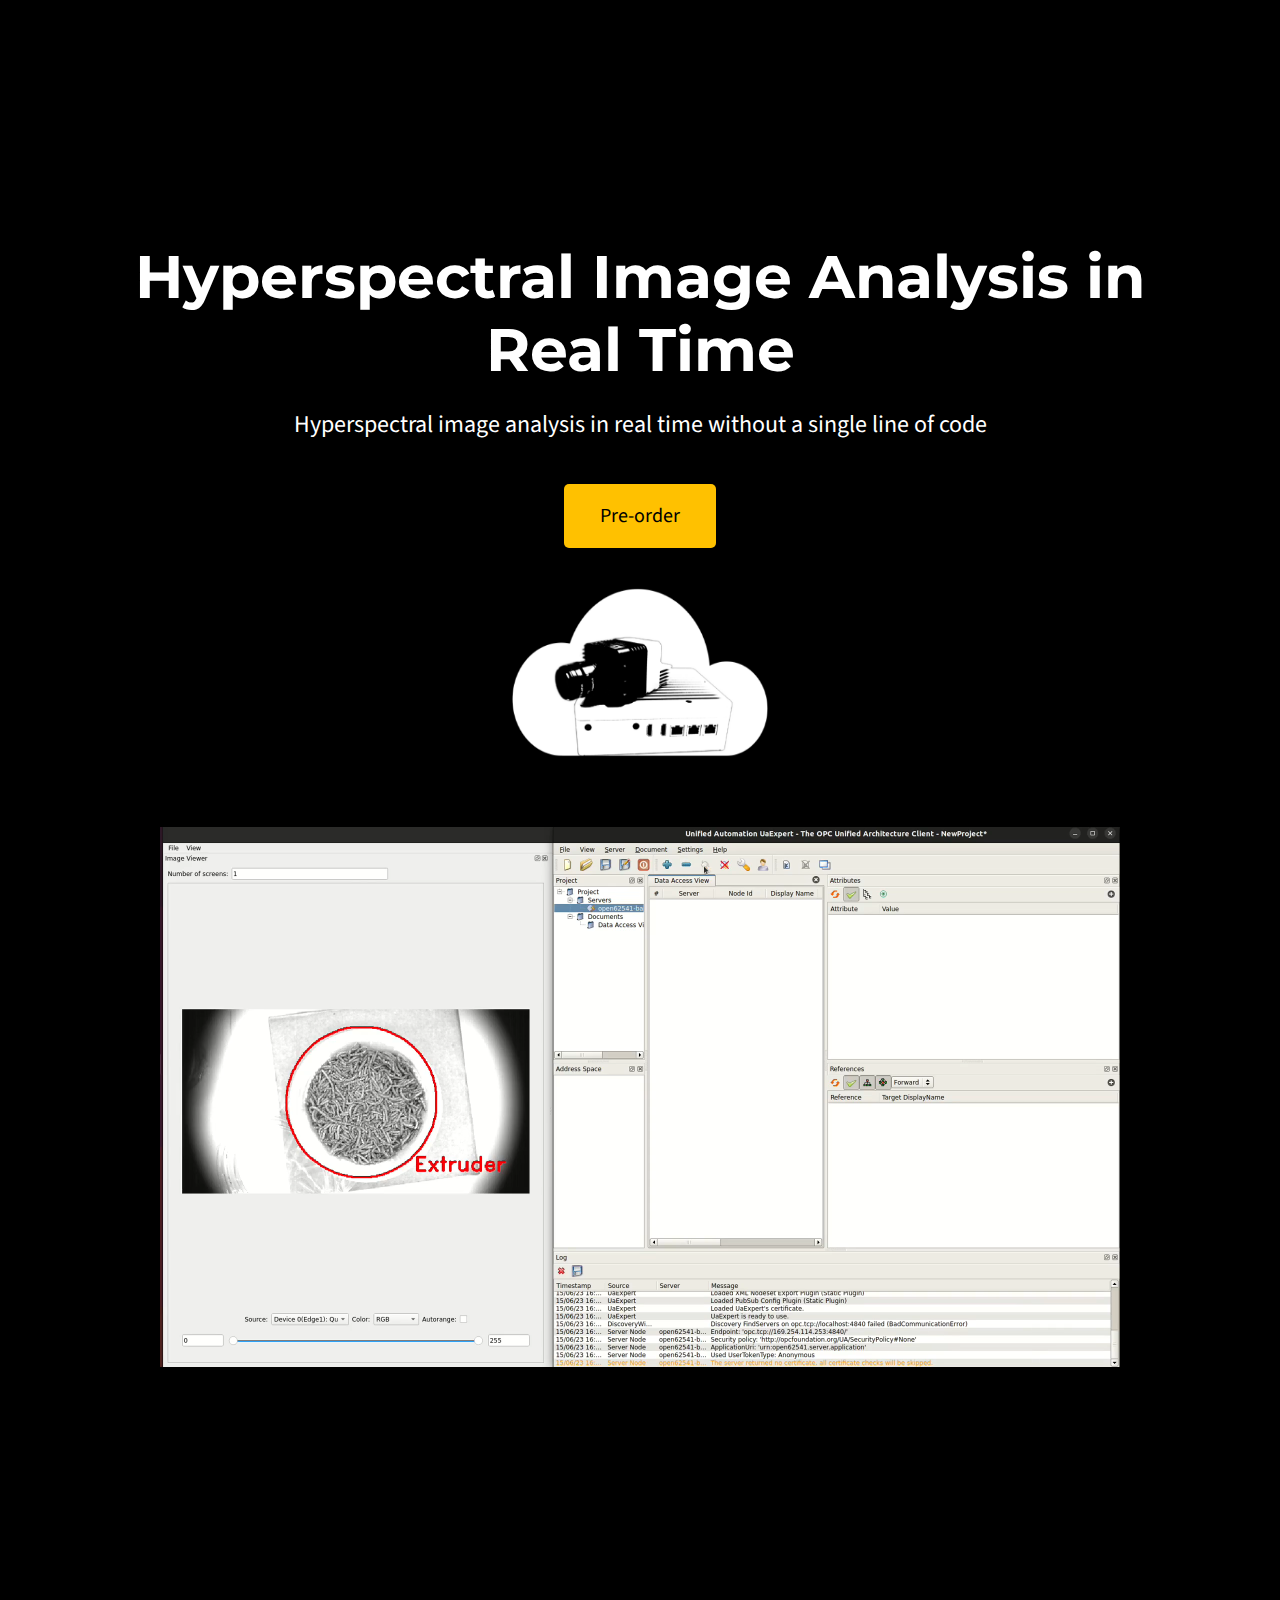
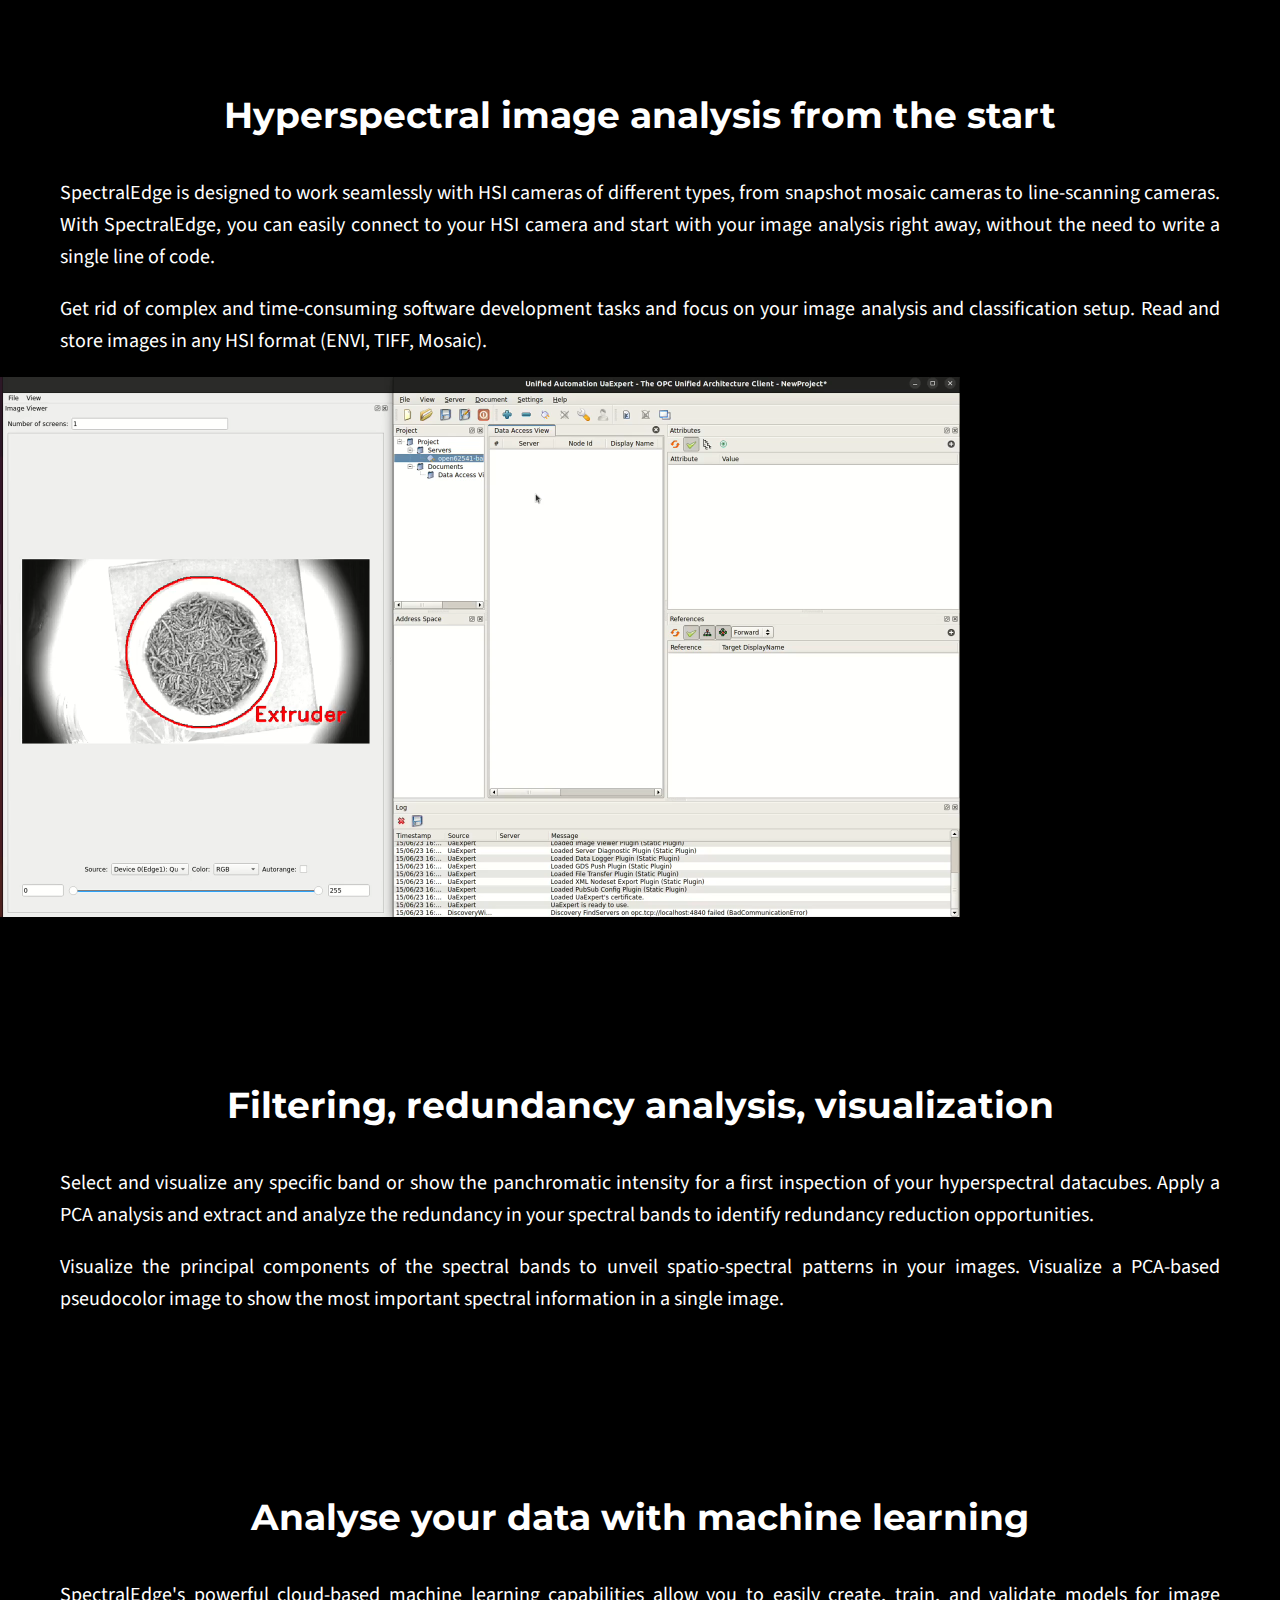
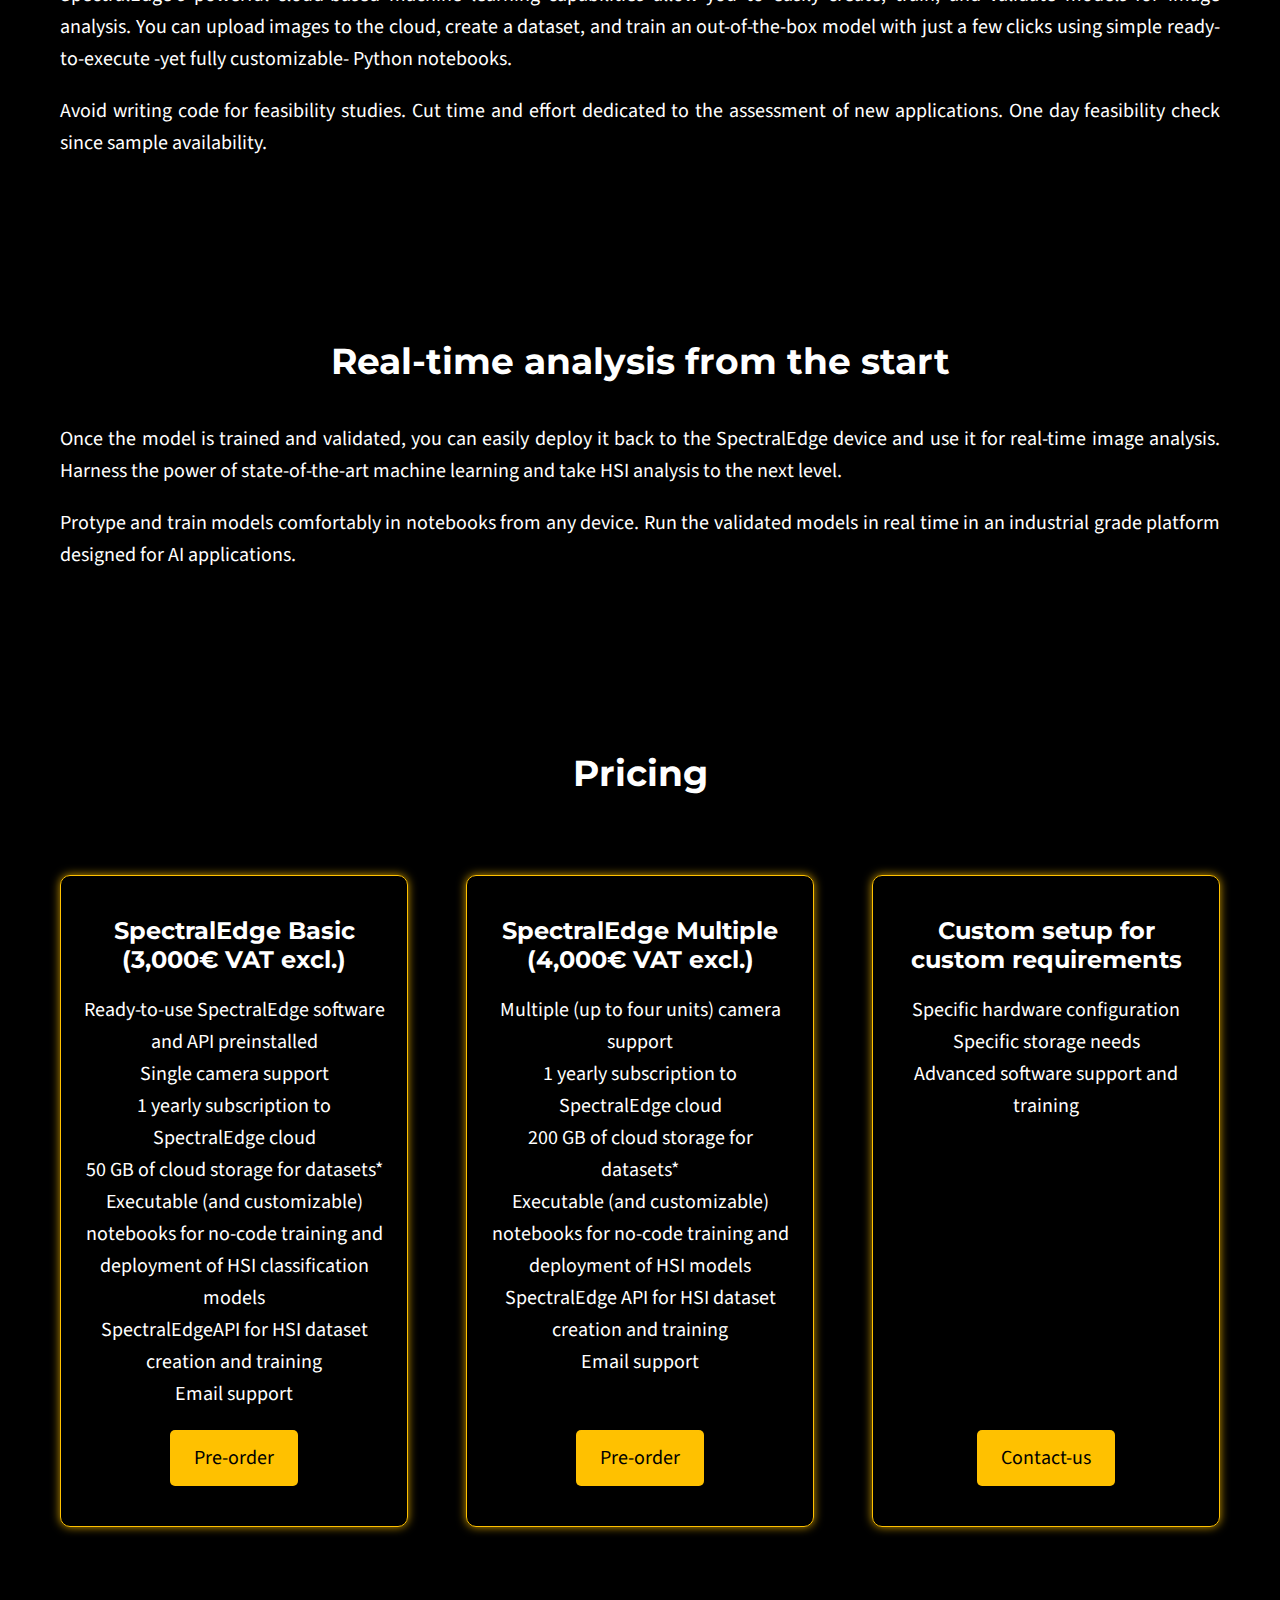
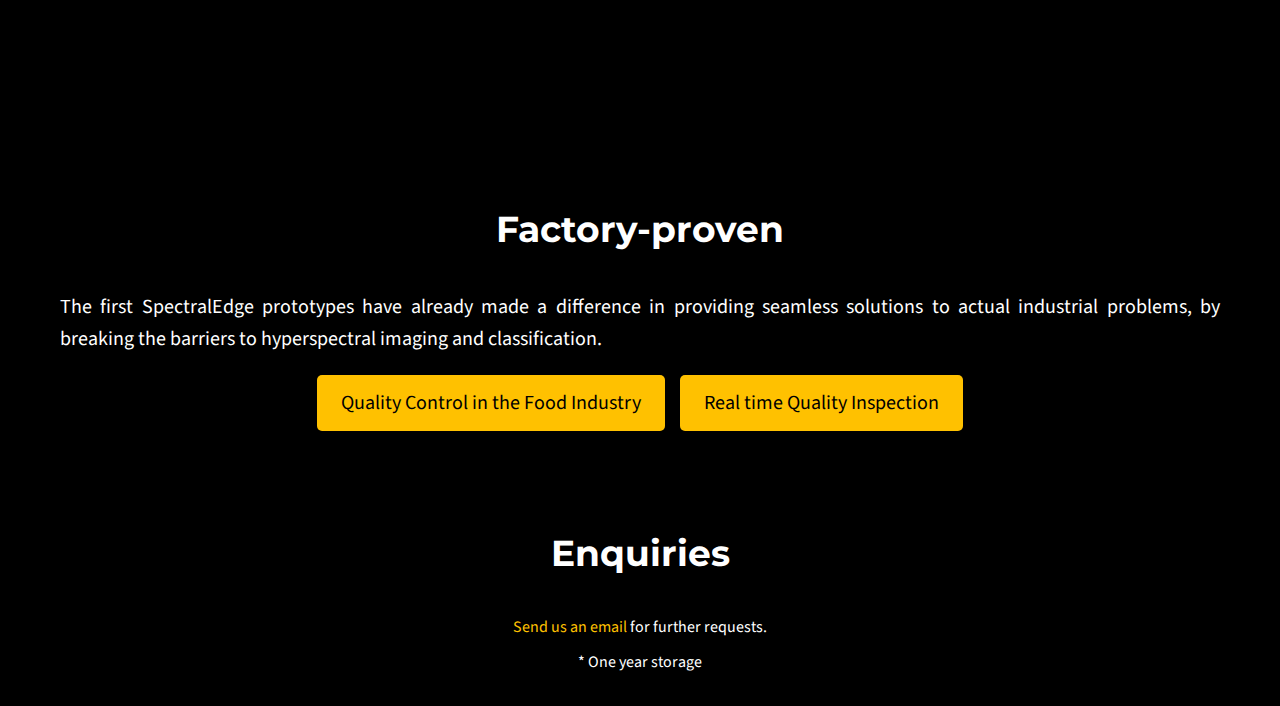
==== index.html @ 4996934b "add video" ====
<!DOCTYPE html>
<html lang="en">
  <head>
    <meta charset="UTF-8" />
    <meta name="viewport" content="width=device-width, initial-scale=1.0" />
    <title>SpectralEdge - Hyperspectral Image Analysis</title>
    <meta
      name="description"
      content="Hyperspectral image analysis in real time made easy."
    />
    <link rel="canonical" href="https://spectral-edge.github.io" />
    <link rel="stylesheet" href="/main.css" />
  </head>
  <body>
    <section class="hero">
      <div class="container">
        <h1>Hyperspectral Image Analysis in Real Time</h1>
        <p>
          Hyperspectral image analysis in real time without a single
          line of code
        </p>
        <div class="cta">
          <a
            href="mailto:contact@abraiasoftware.com?subject=Pre-order SpectralEdge&amp;body=I'm interested in pre-ordering SpectralEdge. Please send me further details on next steps."
            >Pre-order</a
          >
        </div>
        <p></p>
        <p style="text-align:center;"><img src="spectral-edge-icon_375.png" alt="SpectralEdge system for real time HSI analysis" width="256" height="186"> </p>
        
        <video height="540" autoplay muted>
          <source src="hyperspectral-image-analysis.mp4" type="video/mp4">
        </video> 
      </div>
    </section>
 
    <section class="content">
      <div class="container">
        <h2>Hyperspectral image analysis from the start</h2>
        <p>
          SpectralEdge is designed to work seamlessly with HSI cameras of
          different types, from snapshot mosaic cameras to line-scanning
          cameras. With SpectralEdge, you can easily connect to your HSI 
          camera and start with your image analysis right away, without 
          the need to write a single line of code.
        </p>
        <p>
          Get rid of complex and time-consuming software development tasks and
          focus on your image analysis and classification setup. Read and store 
          images in any HSI format (ENVI, TIFF, Mosaic).
        </p>
      </div>
      <video height="540" autoplay muted>
        <source src="hyperspectral-image-analysis.mp4" type="video/mp4">
      </video> 
    </section>

    <section class="content">
      <div class="container">
        <h2>Filtering, redundancy analysis, visualization</h2>
        <p>
          Select and visualize any specific band or show the panchromatic 
          intensity for a first inspection of your hyperspectral datacubes. 
          Apply a PCA analysis and extract and analyze the redundancy in your 
          spectral bands to identify redundancy reduction opportunities.
        </p>
        <p>
          Visualize the principal components of the spectral bands to unveil 
          spatio-spectral patterns in your images. Visualize a PCA-based 
          pseudocolor image to show the most important spectral information 
          in a single image.
        </p>
      </div>
    </section>
    <section class="content">
      <div class="container">
        <h2>Analyse your data with machine learning</h2>
        <p>
          SpectralEdge's powerful cloud-based machine learning capabilities
          allow you to easily create, train, and validate models for image
          analysis. You can upload images to the cloud, create a dataset,
          and train an out-of-the-box model with just a few clicks using simple
          ready-to-execute -yet fully customizable- Python notebooks.
        </p>
        <p>
          Avoid writing code for feasibility studies. Cut time and effort dedicated
          to the assessment of new applications. One day feasibility check since 
          sample availability.
        </p>
      </div>
    </section>
    <section class="content">
      <div class="container">
        <h2>Real-time analysis from the start</h2>
        <p>
          Once the model is trained and validated, you can easily deploy it back 
          to the SpectralEdge device and use it for real-time image analysis. 
          Harness the power of state-of-the-art machine learning and take HSI 
          analysis to the next level.
        </p>
        <p>
          Protype and train models comfortably in notebooks from any device. 
          Run the validated models in real time in an industrial grade platform 
          designed for AI applications.
        </p>
      </div>
    </section>
    <section class="content">
      <div class="container">
        <h2>Pricing</h2>
        <div class="options">
          <div class="option">
            <h3>SpectralEdge Basic (3,000€ VAT excl.)</h3>
            <p>
              Ready-to-use SpectralEdge software and API preinstalled<br />
              Single camera support<br />
              1 yearly subscription to SpectralEdge cloud<br />
              50 GB of cloud storage for datasets*<br />
              Executable (and customizable) notebooks for no-code training and
              deployment of HSI classification models<br />
              SpectralEdgeAPI for HSI dataset creation and training<br />
              Email support<br />
            </p>
            <div class="cta">
              <a
                href="mailto:contact@abraiasoftware.com?subject=SpectralEdge Basic pre-order &amp;body=I'm interested in pre-ordering SpectralEdge Basic. Please send me further details on next steps."
                >Pre-order</a
              >
            </div>
          </div>
          <div class="option">
            <h3>SpectralEdge Multiple (4,000€ VAT excl.)</h3>
            <p>
              Multiple (up to four units) camera support<br />
              1 yearly subscription to SpectralEdge cloud<br />
              200 GB of cloud storage for datasets*<br />
              Executable (and customizable) notebooks for no-code training and
              deployment of HSI models<br />
              SpectralEdge API for HSI dataset creation and training<br />
              Email support<br />
            </p>
            <div class="cta">
              <a
                href="mailto:contact@abraiasoftware.com?subject=SpectralEdge Multiple Pre-order&amp;body=I'm interested in pre-ordering SpectralEdge Multiple. Please send me further details on next steps."
                >Pre-order</a
              >
            </div>
          </div>
          <div class="option">
            <h3>Custom setup for custom requirements</h3>
            <p>
              Specific hardware configuration<br />
              Specific storage needs<br />
              Advanced software support and training<br />
            </p>
            <div class="cta">
              <a
                href="mailto:contact@abraiasoftware.com?subject=SpectralEdge custom requirements&amp;body=<Please, present your problem briefly and we'll do our best to help you find a solution>."
                >Contact-us</a
              >
            </div>
          </div>
        </div>
      </div>
    </section>
    <section class="content">
      <div class="container">
        <h2>Factory-proven</h2>
        <p>
          The first SpectralEdge prototypes have already made a difference in
          providing seamless solutions to actual industrial problems, by
          breaking the barriers to hyperspectral imaging and classification.
        </p>
        <div class="cta">
          <a href="/quality-control-food-industry/"
            >Quality Control in the Food Industry</a
          >
          <span>&nbsp &nbsp &nbsp</span>
          <a href="/real-time-quality-inspection/"
            >Real time Quality Inspection</a
          >
        </div>
      </div>
    </section>
    <footer>
      <h2>Enquiries</h2>
      <p>
        <a
          href="mailto:contact@abraiasoftware.com?subject=SpectralEdge further information&amp;body=Send me further information on SpectralEdge."
          >Send us an email
        </a>
        for further requests.
      </p>
      <p>* One year storage</p>
    </footer>
    <script
      async
      src="https://www.googletagmanager.com/gtag/js?id=G-LWBWE02746"
    ></script>
    <script>
      window.dataLayer = window.dataLayer || [];
      function gtag() {
        dataLayer.push(arguments);
      }
      gtag("js", new Date());

      gtag("config", "G-LWBWE02746");
    </script>
  </body>
</html>
---- main.css ----
@import url("https://fonts.googleapis.com/css?family=Montserrat&display=swap");
@import url("https://fonts.googleapis.com/css?family=Source+Sans+Pro&display=swap");

* {
  margin: 0;
  padding: 0;
  box-sizing: border-box;
}

body {
  font-family: "Source Sans Pro", sans-serif;
  color: #fff;
  background-color: #000;
}

h1,
h2,
h3 {
  font-family: "Montserrat", serif;
}

h1 {
  font-size: 60px;
  text-align: center;
  margin-bottom: 20px;
}

h2 {
  font-size: 36px;
  font-weight: bold;
  text-align: center;
  margin-bottom: 40px;
}

h3 {
  font-size: 24px;
  margin-bottom: 20px;
}

p {
  font-size: 20px;
  line-height: 1.6;
  margin-bottom: 20px;
}

.hero {
  display: flex;
  justify-content: center;
  align-items: center;
  text-align: center;
  padding: 240px 0;
}

.hero p {
  font-size: 24px;
  margin-bottom: 40px;
}

.hero .cta a {
  padding: 18px 36px;
}

.cta {
  display: flex;
  justify-content: center;
  align-items: center;
  margin-top: auto;
}

.cta a {
  display: inline-block;
  background-color: #ffc100;
  color: #000;
  text-decoration: none;
  padding: 14px 24px;
  border-radius: 5px;
  font-size: 20px;
  transition: background-color 0.2s ease-in-out;
}

.cta a:hover {
  background-color: #fff;
}

.content {
  padding: 80px 0;
}

.content {
  text-align: justify;
}

.container {
  max-width: 1200px;
  margin: 0 auto;
  padding: 0 20px;
}

.options {
  display: flex;
  flex-wrap: wrap;
  justify-content: space-between;
  margin: 80px auto;
  max-width: 1200px;
}

.option {
  width: 30%;
  padding: 40px 20px;
  border-radius: 10px;
  border: 1px solid #ffc100;
  box-shadow: 0 0 10px rgba(255, 193, 0, 0.8);
  margin-bottom: 40px;
  text-align: center;
  flex-direction: column;
  display: flex;
}

footer {
  padding: 20px;
  text-align: center;
}

footer p {
  font-size: 16px;
  margin-bottom: 10px;
}

footer a {
  color: #ffc100;
  text-decoration: none;
}

@media screen and (max-width: 767px) {
  h1 {
    font-size: 48px;
  }

  .options {
    flex-direction: column;
  }

  .option {
    width: 100%;
  }
}
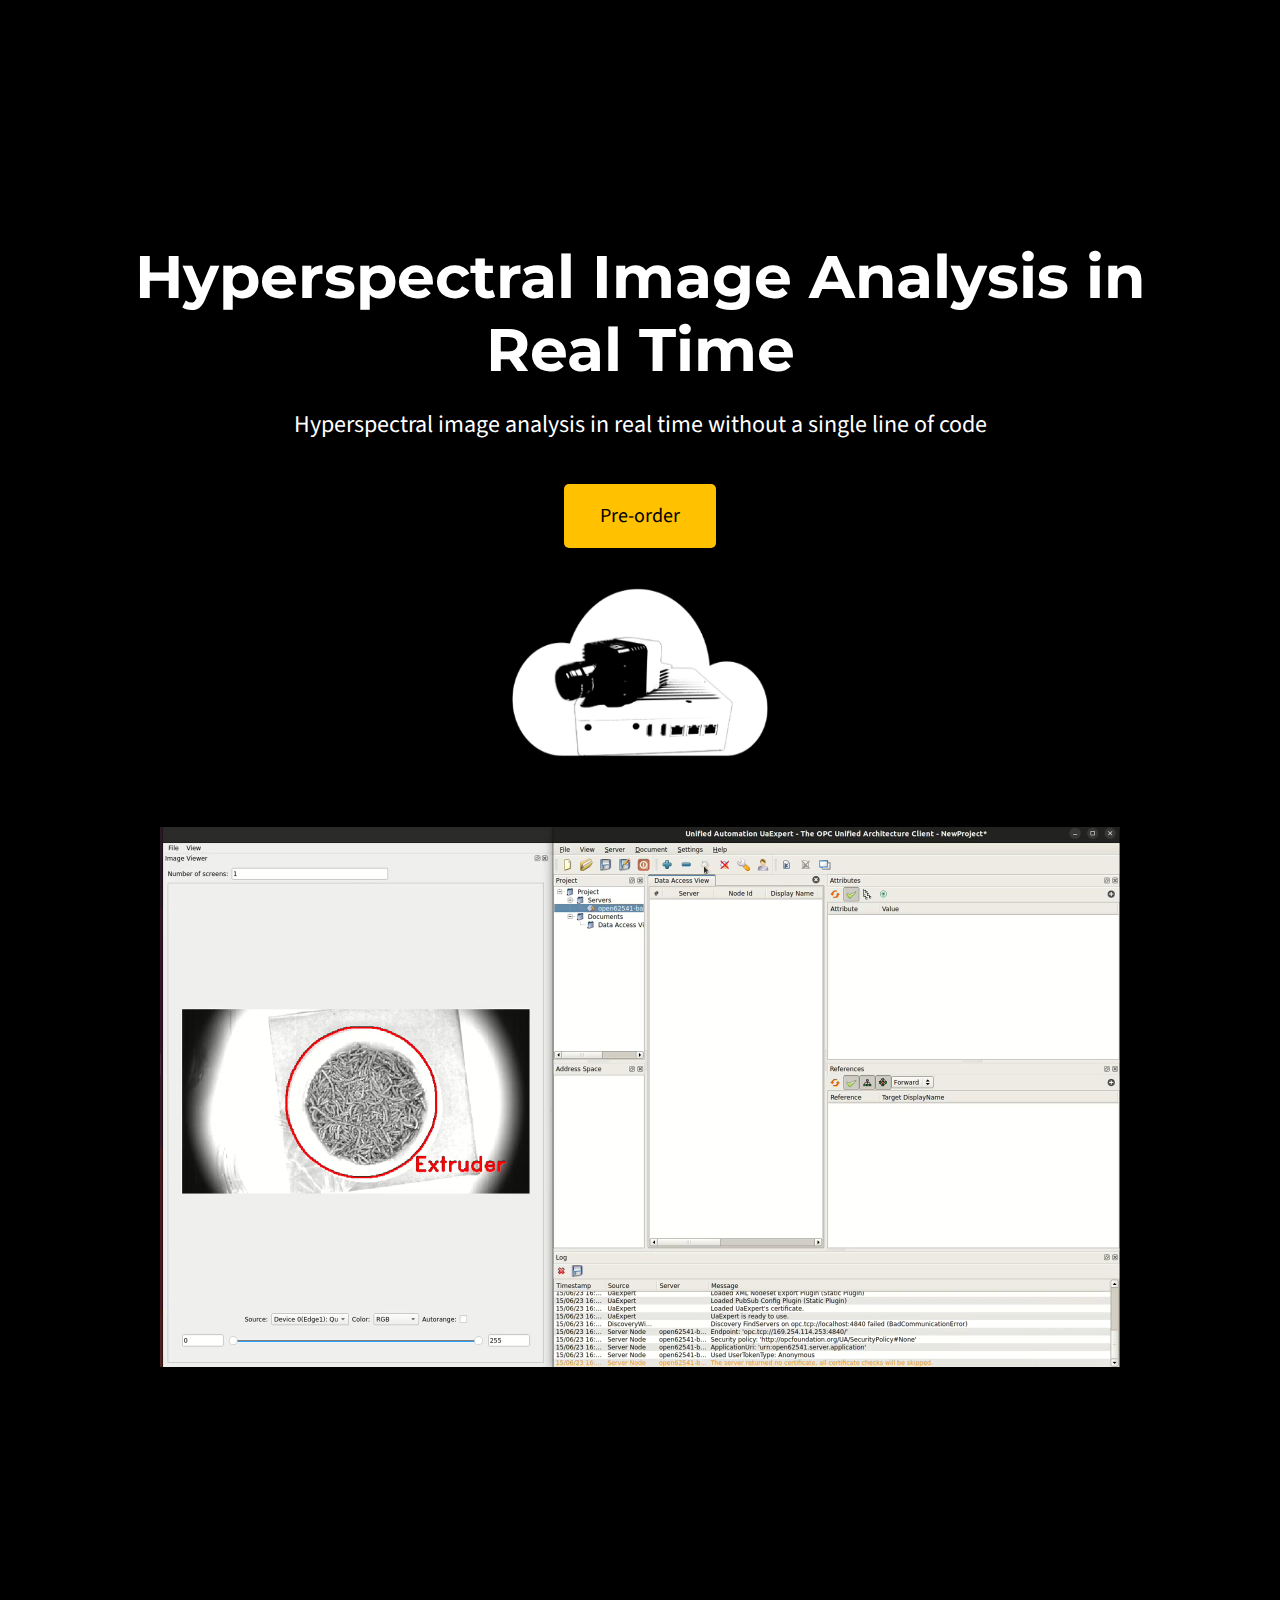
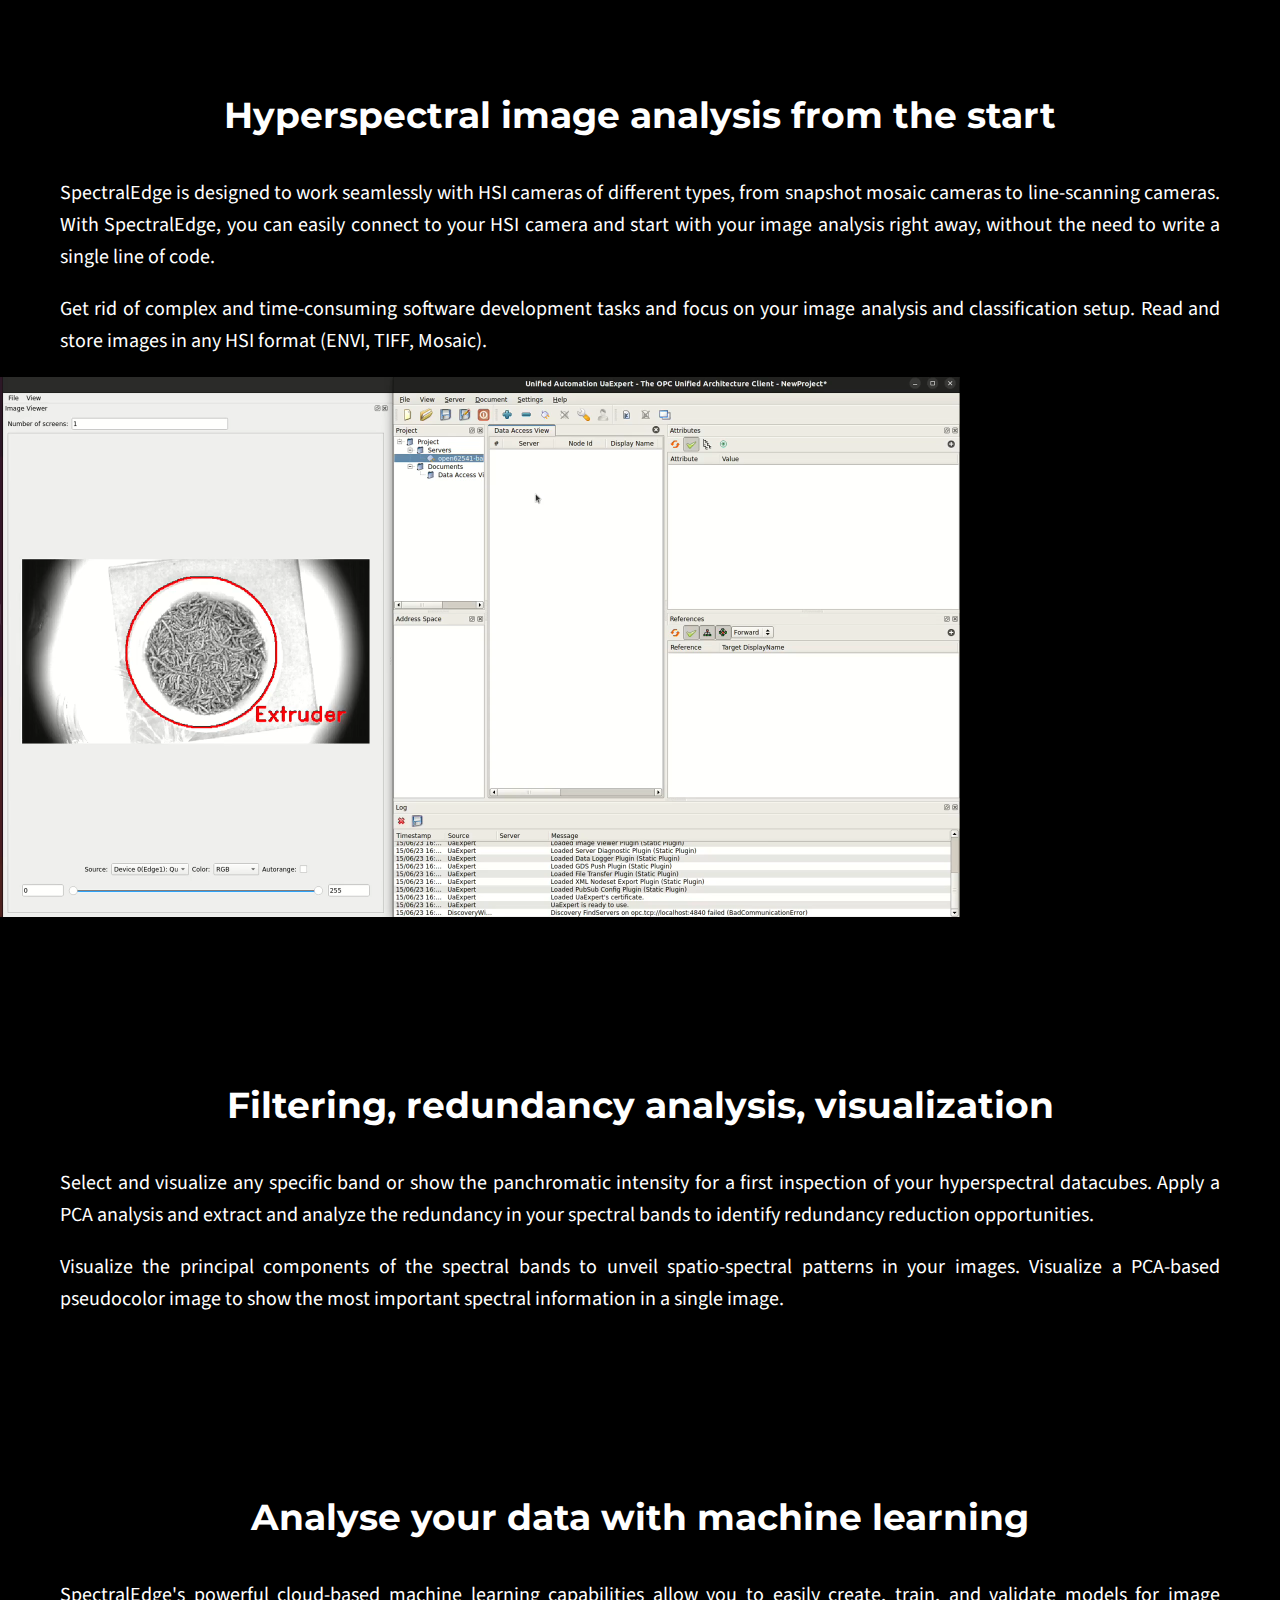
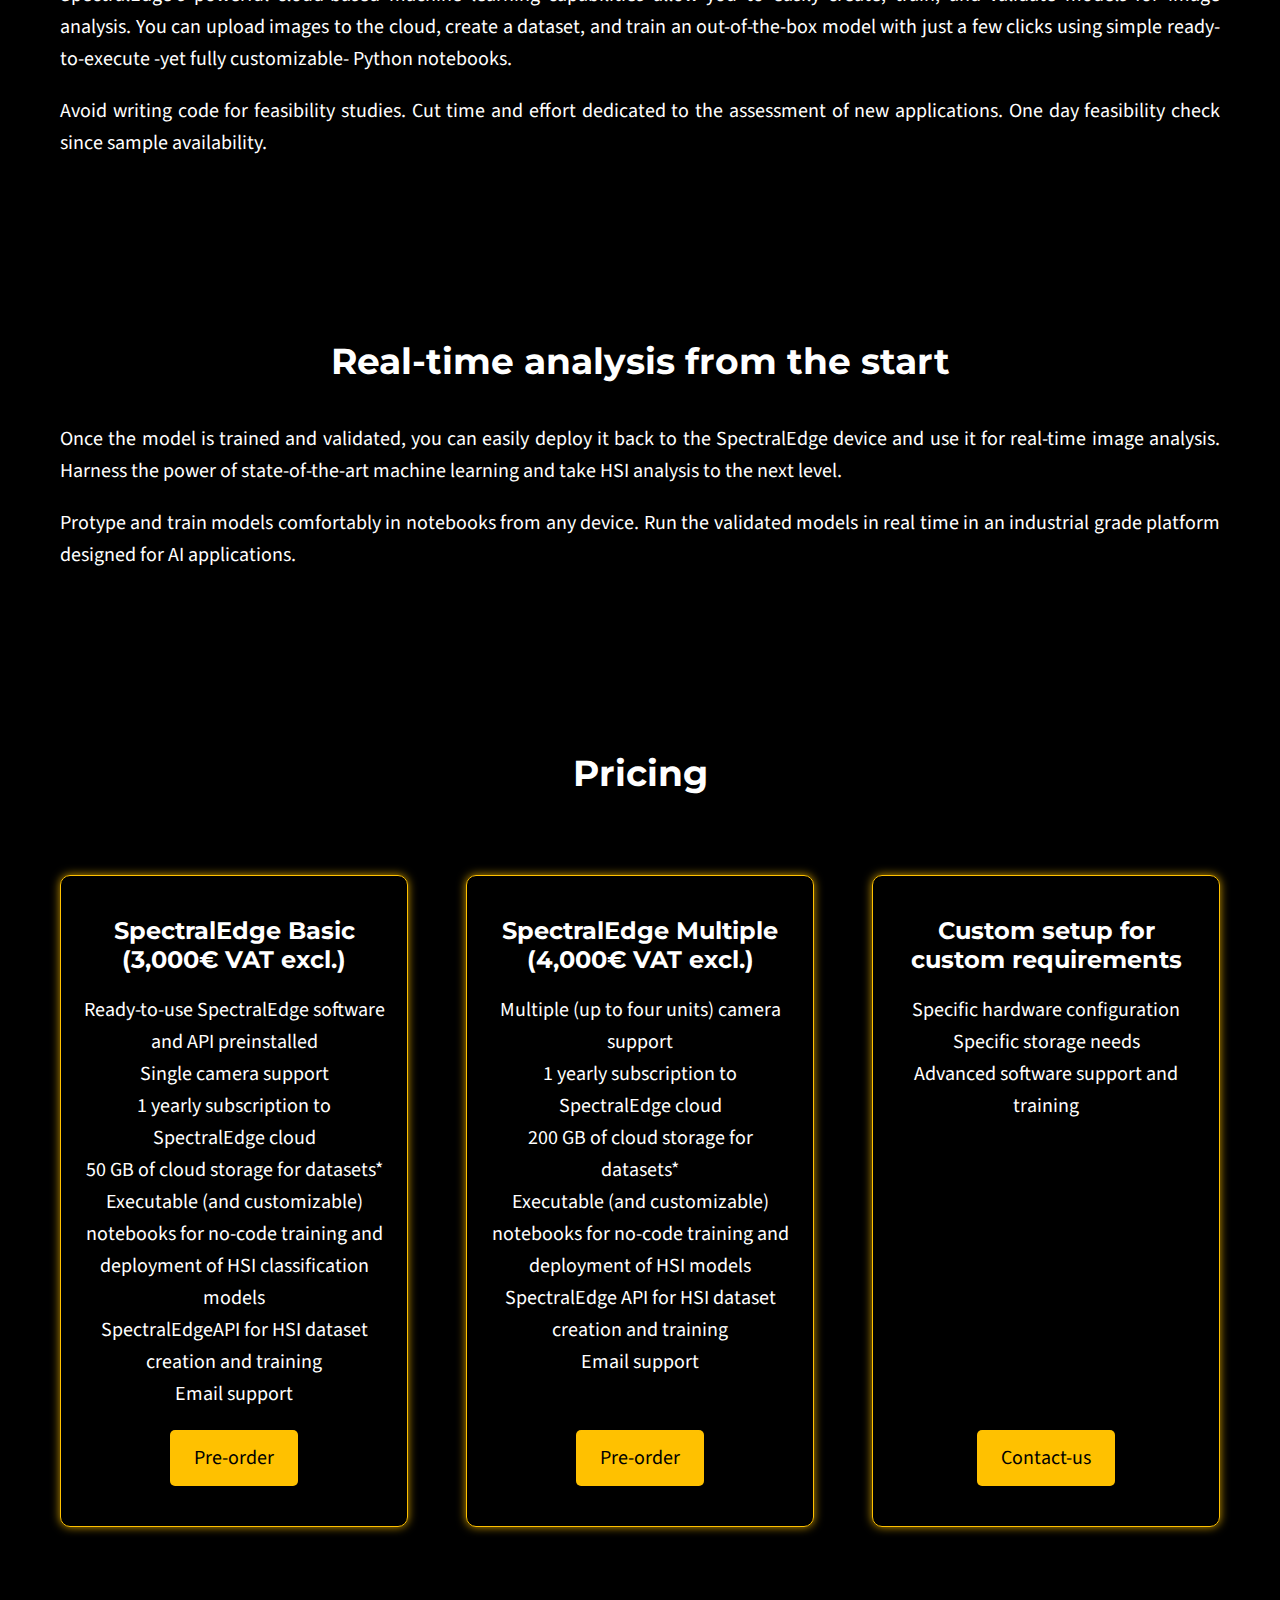
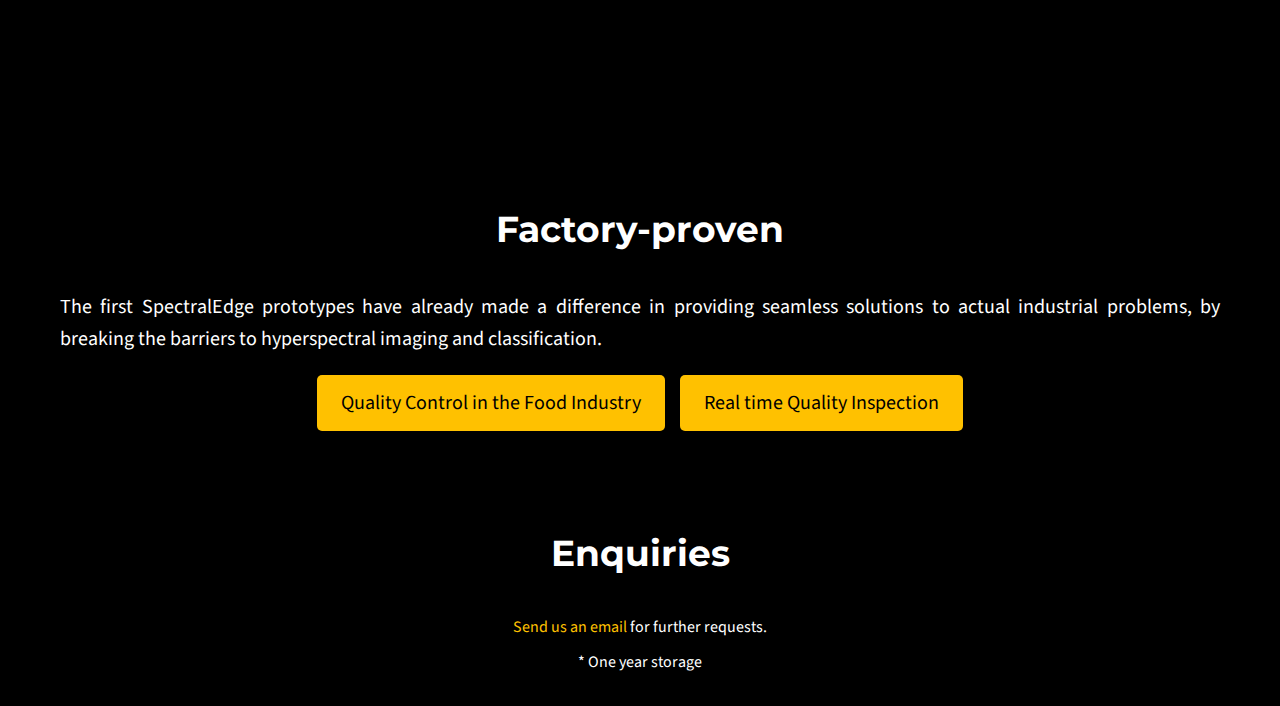
==== commit 5777c029: "add video" ====
--- a/index.html
+++ b/index.html
@@ -50,9 +50,11 @@
           images in any HSI format (ENVI, TIFF, Mosaic).
         </p>
       </div>
-      <video height="540" autoplay muted>
-        <source src="hyperspectral-image-analysis.mp4" type="video/mp4">
-      </video> 
+      <div class="container"></div>
+        <video height="540" autoplay muted>
+          <source src="hyperspectral-image-analysis.mp4" type="video/mp4">
+        </video>
+      </div> 
     </section>
 
     <section class="content">
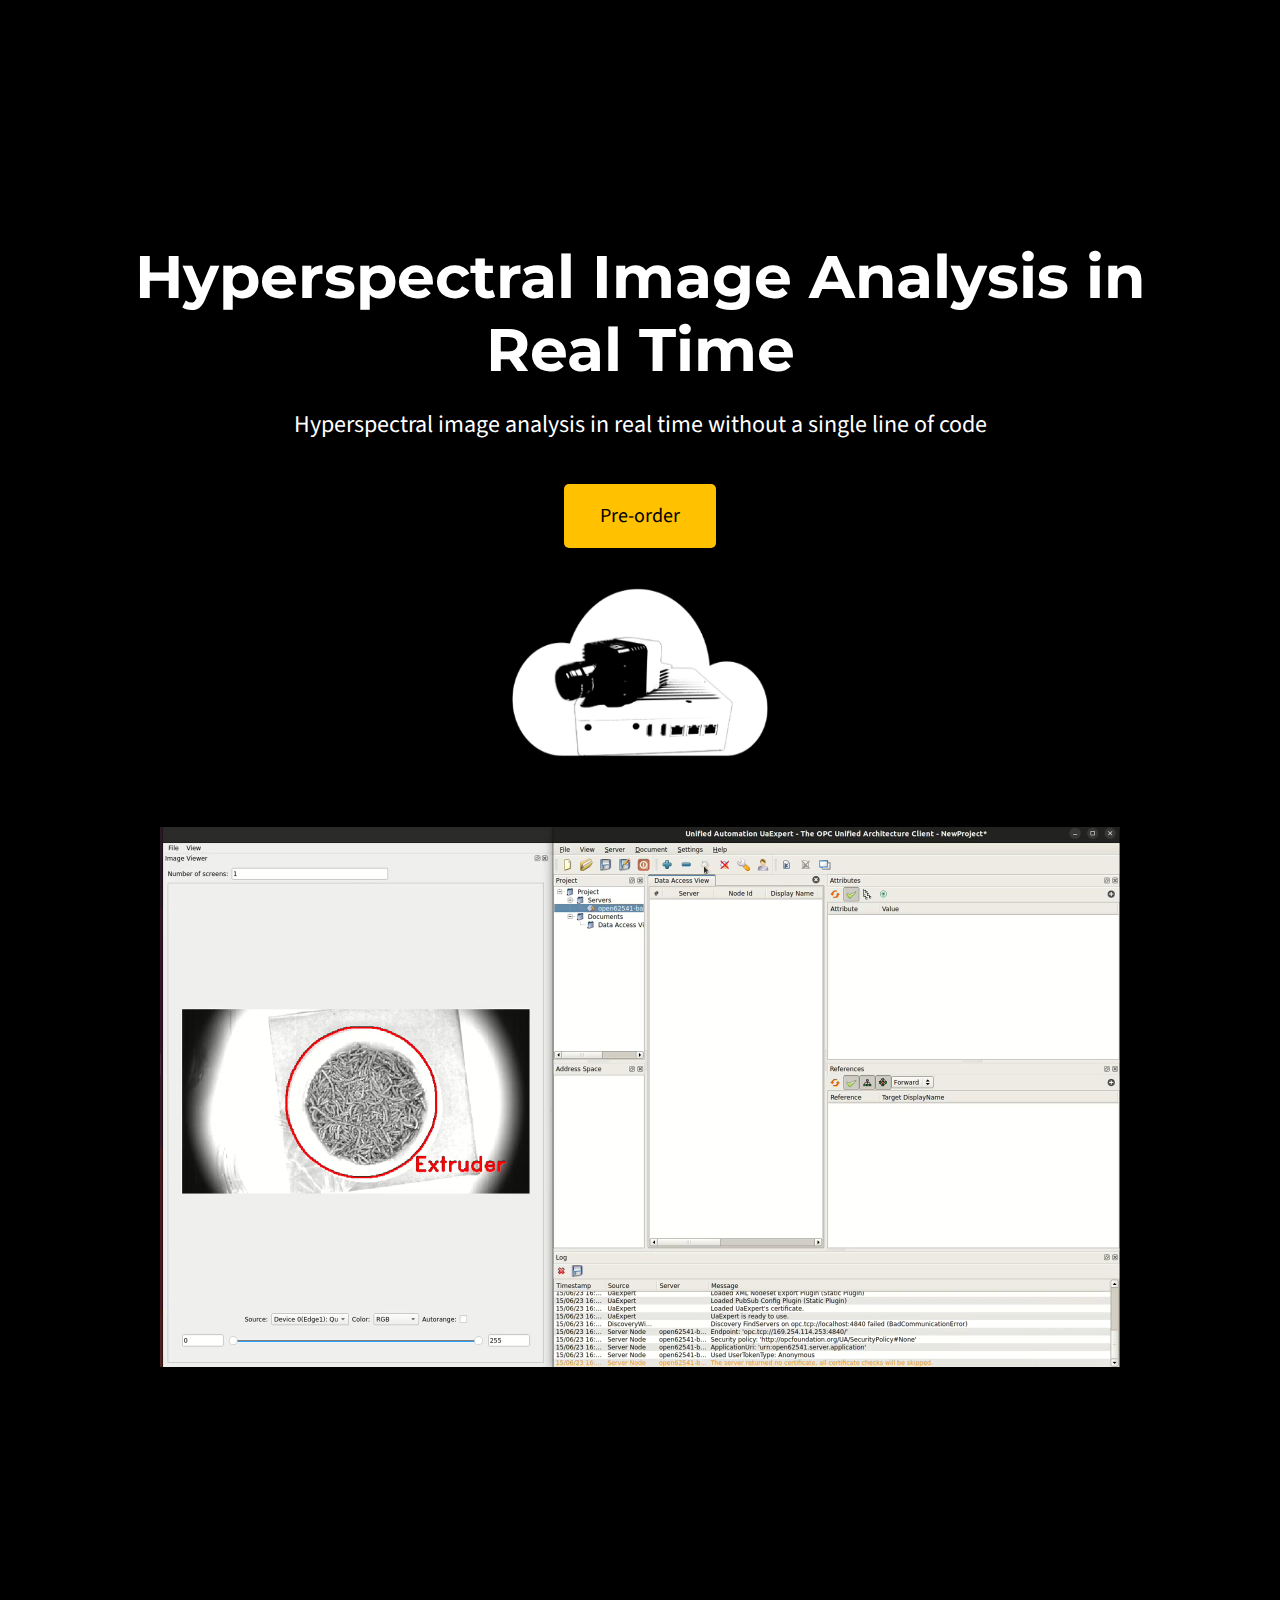
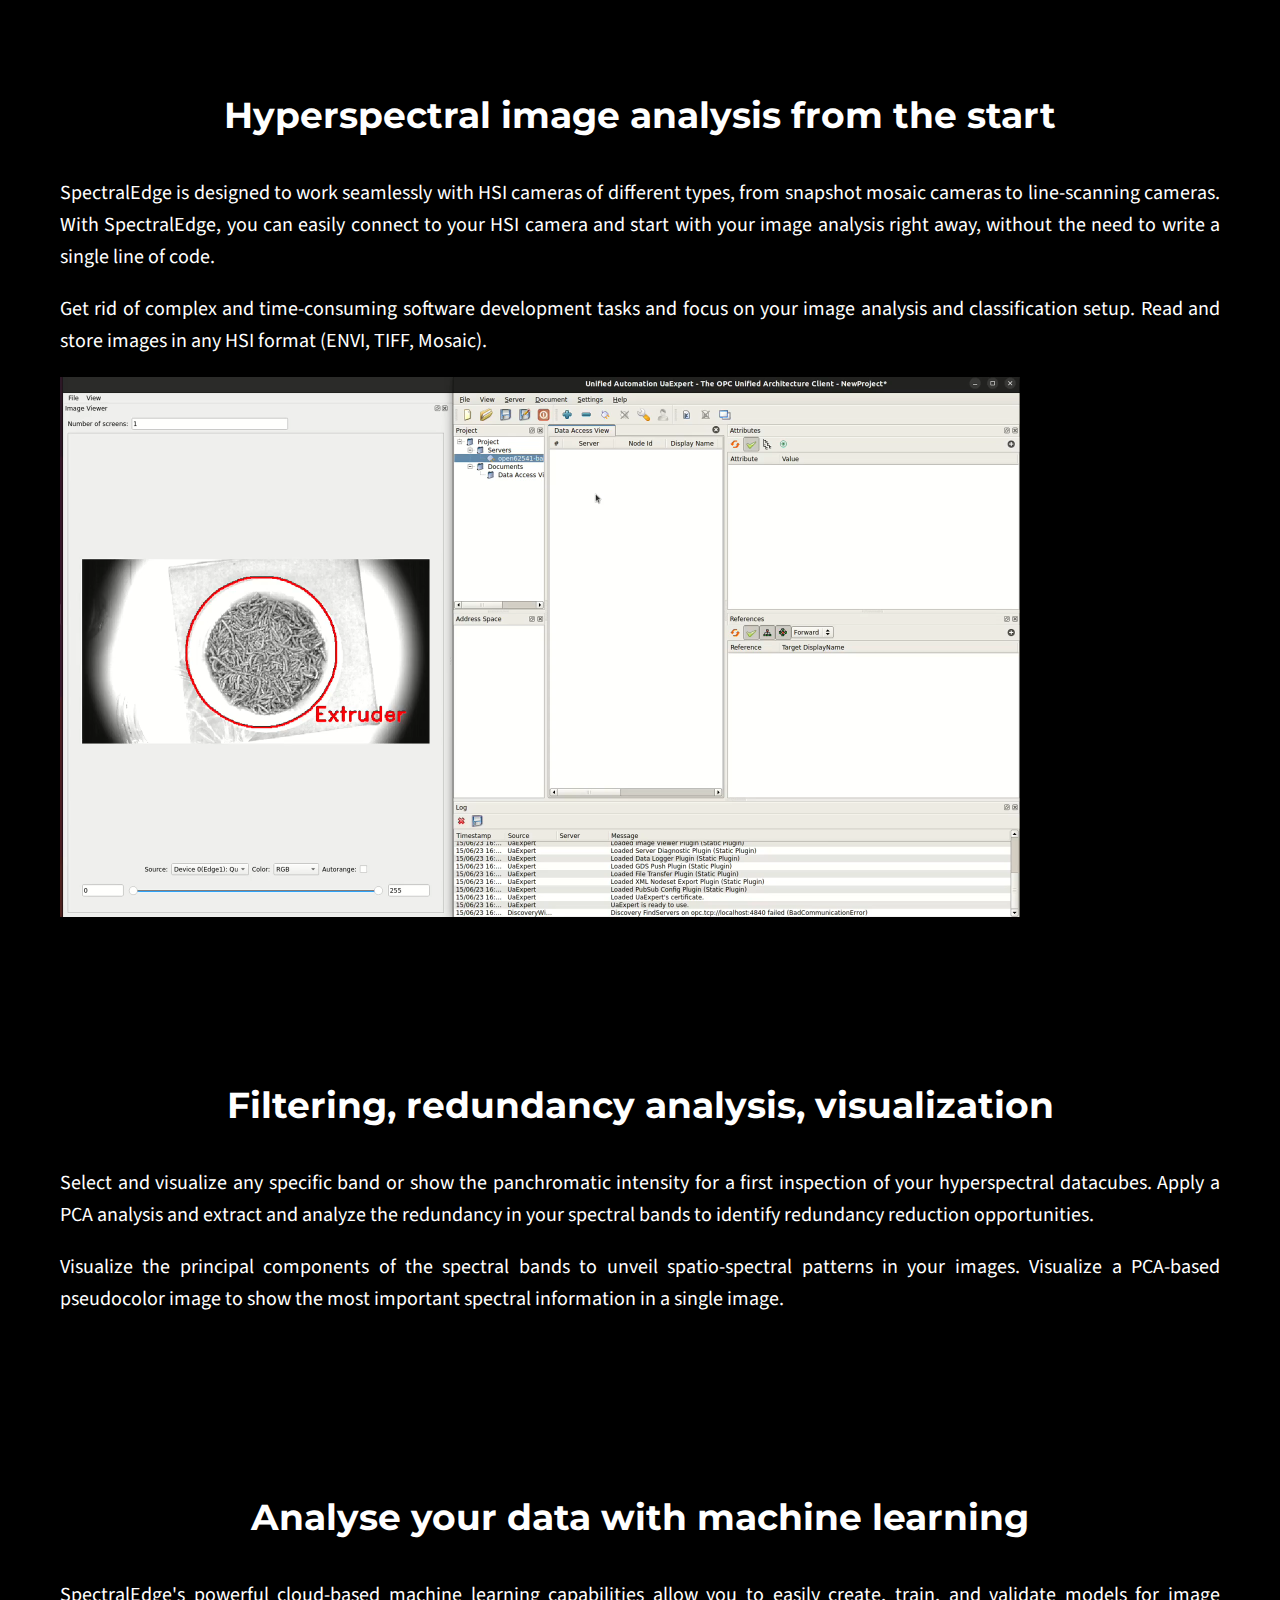
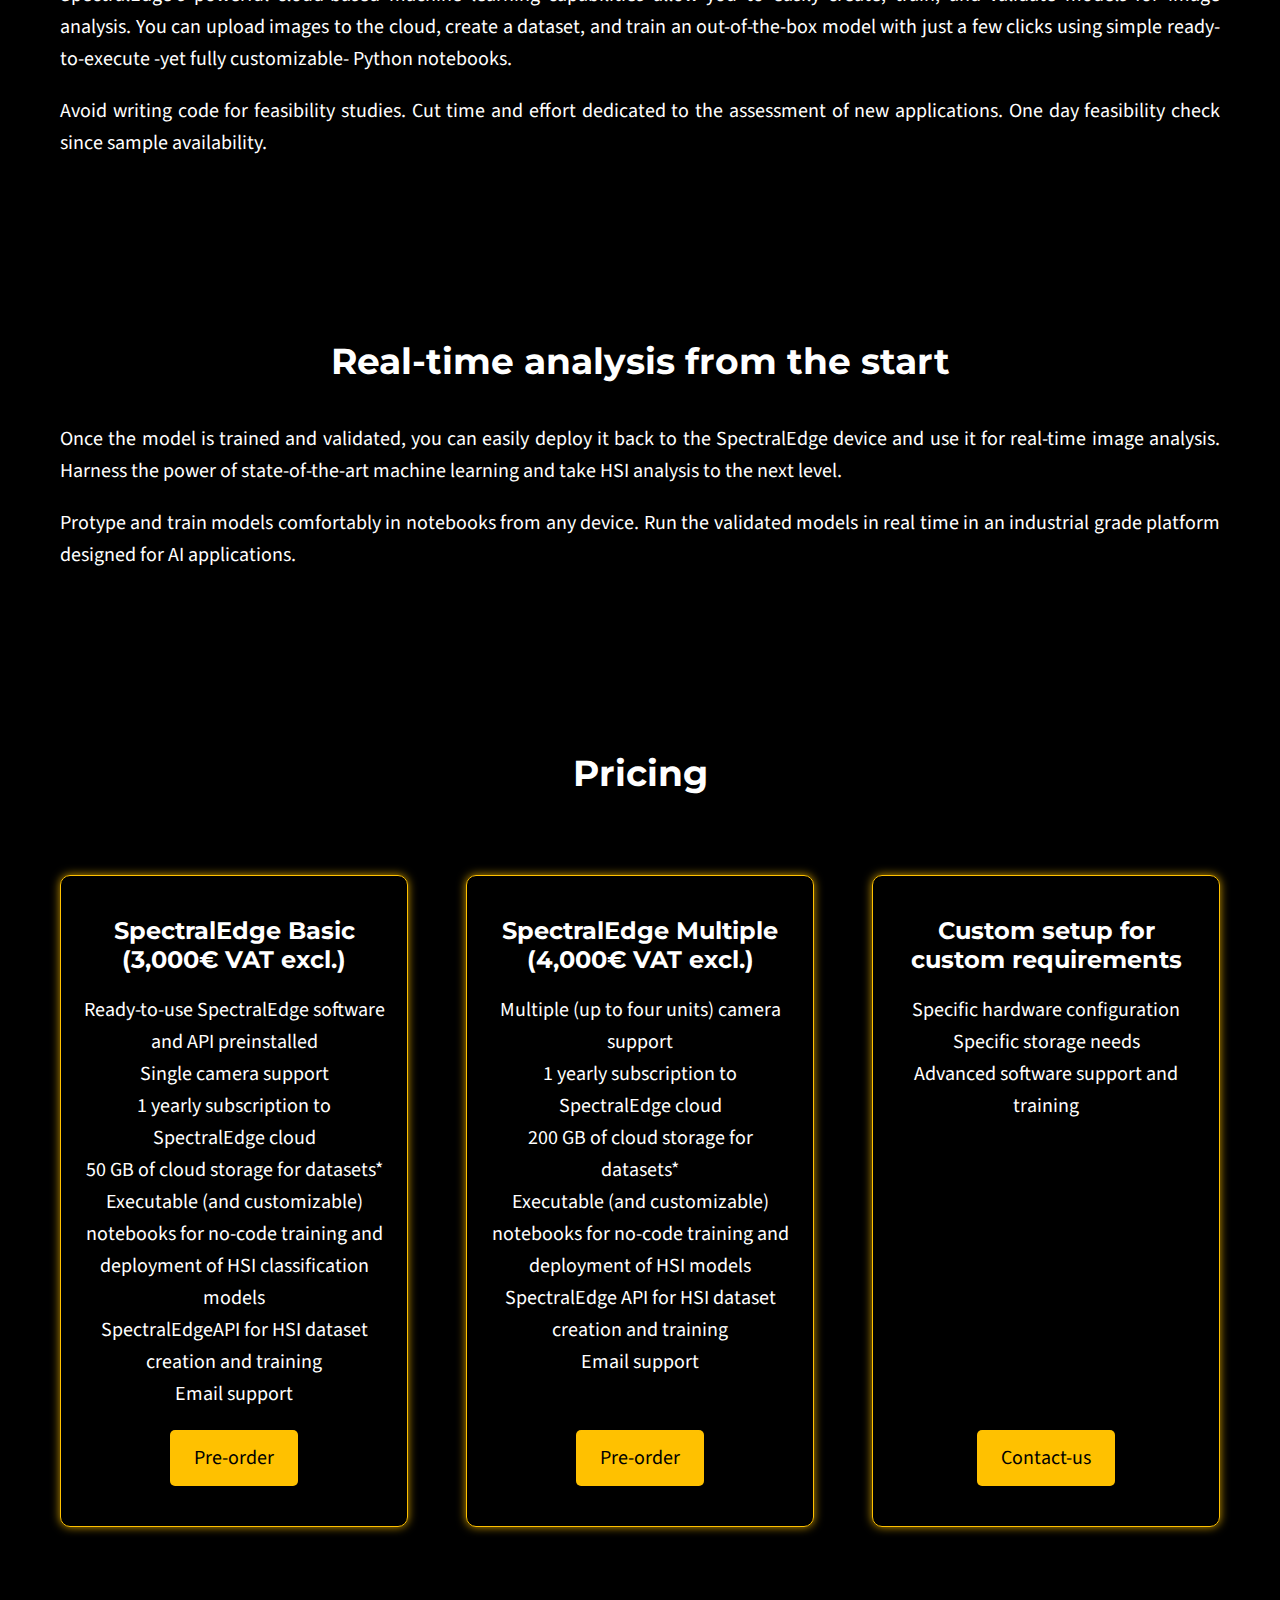
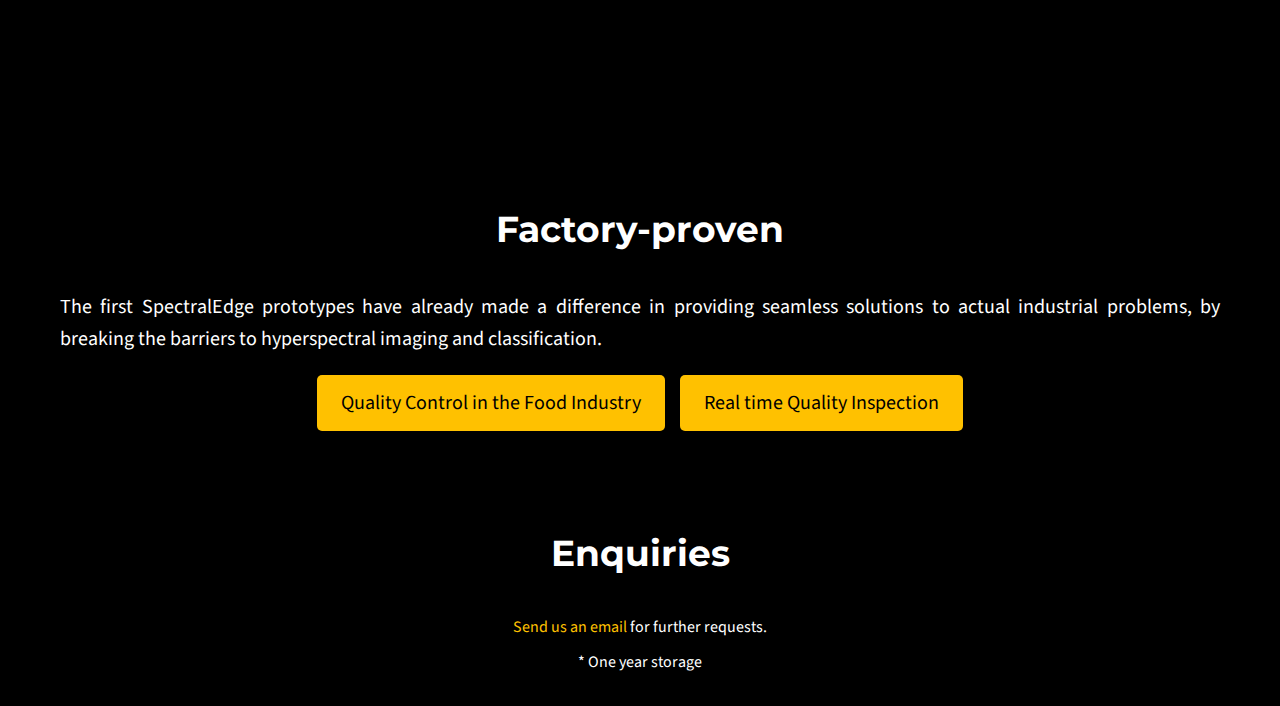
==== commit a4b57747: "add video" ====
--- a/index.html
+++ b/index.html
@@ -50,7 +50,7 @@
           images in any HSI format (ENVI, TIFF, Mosaic).
         </p>
       </div>
-      <div class="container"></div>
+      <div class="container">
         <video height="540" autoplay muted>
           <source src="hyperspectral-image-analysis.mp4" type="video/mp4">
         </video>
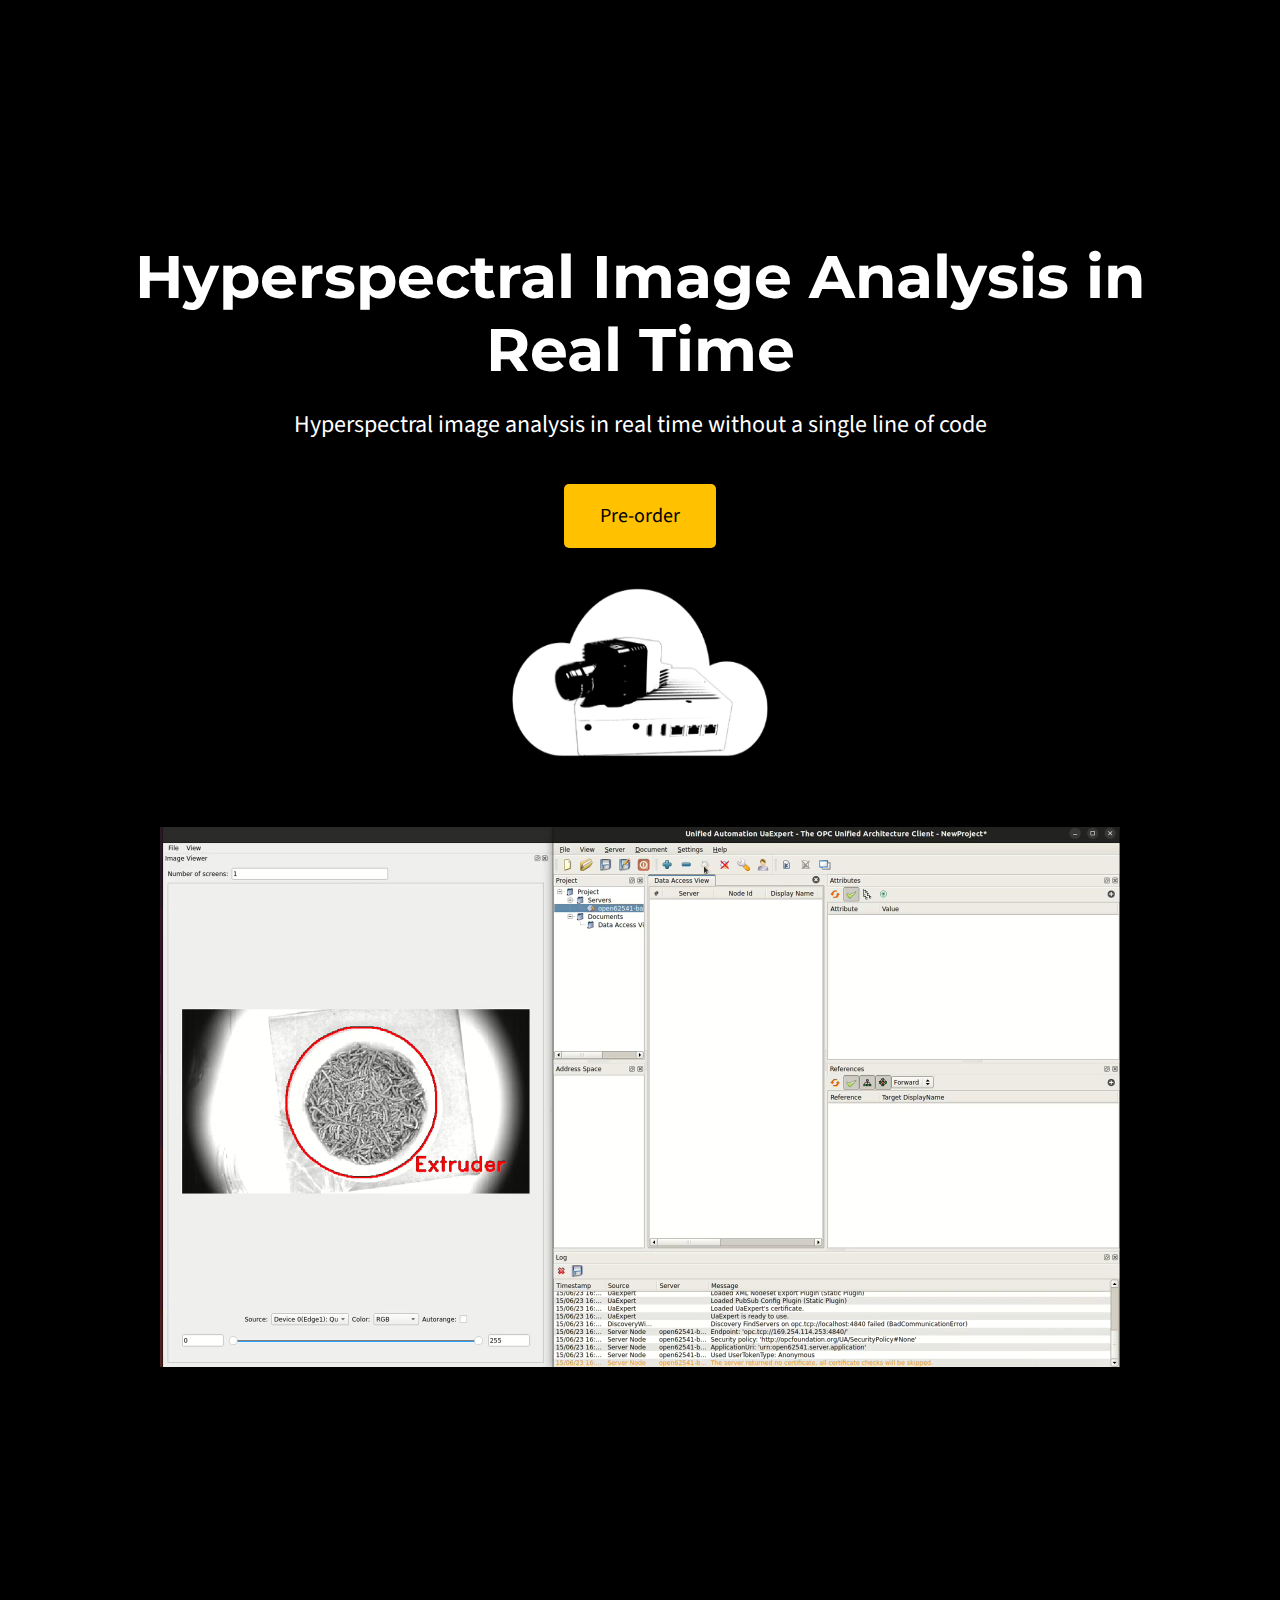
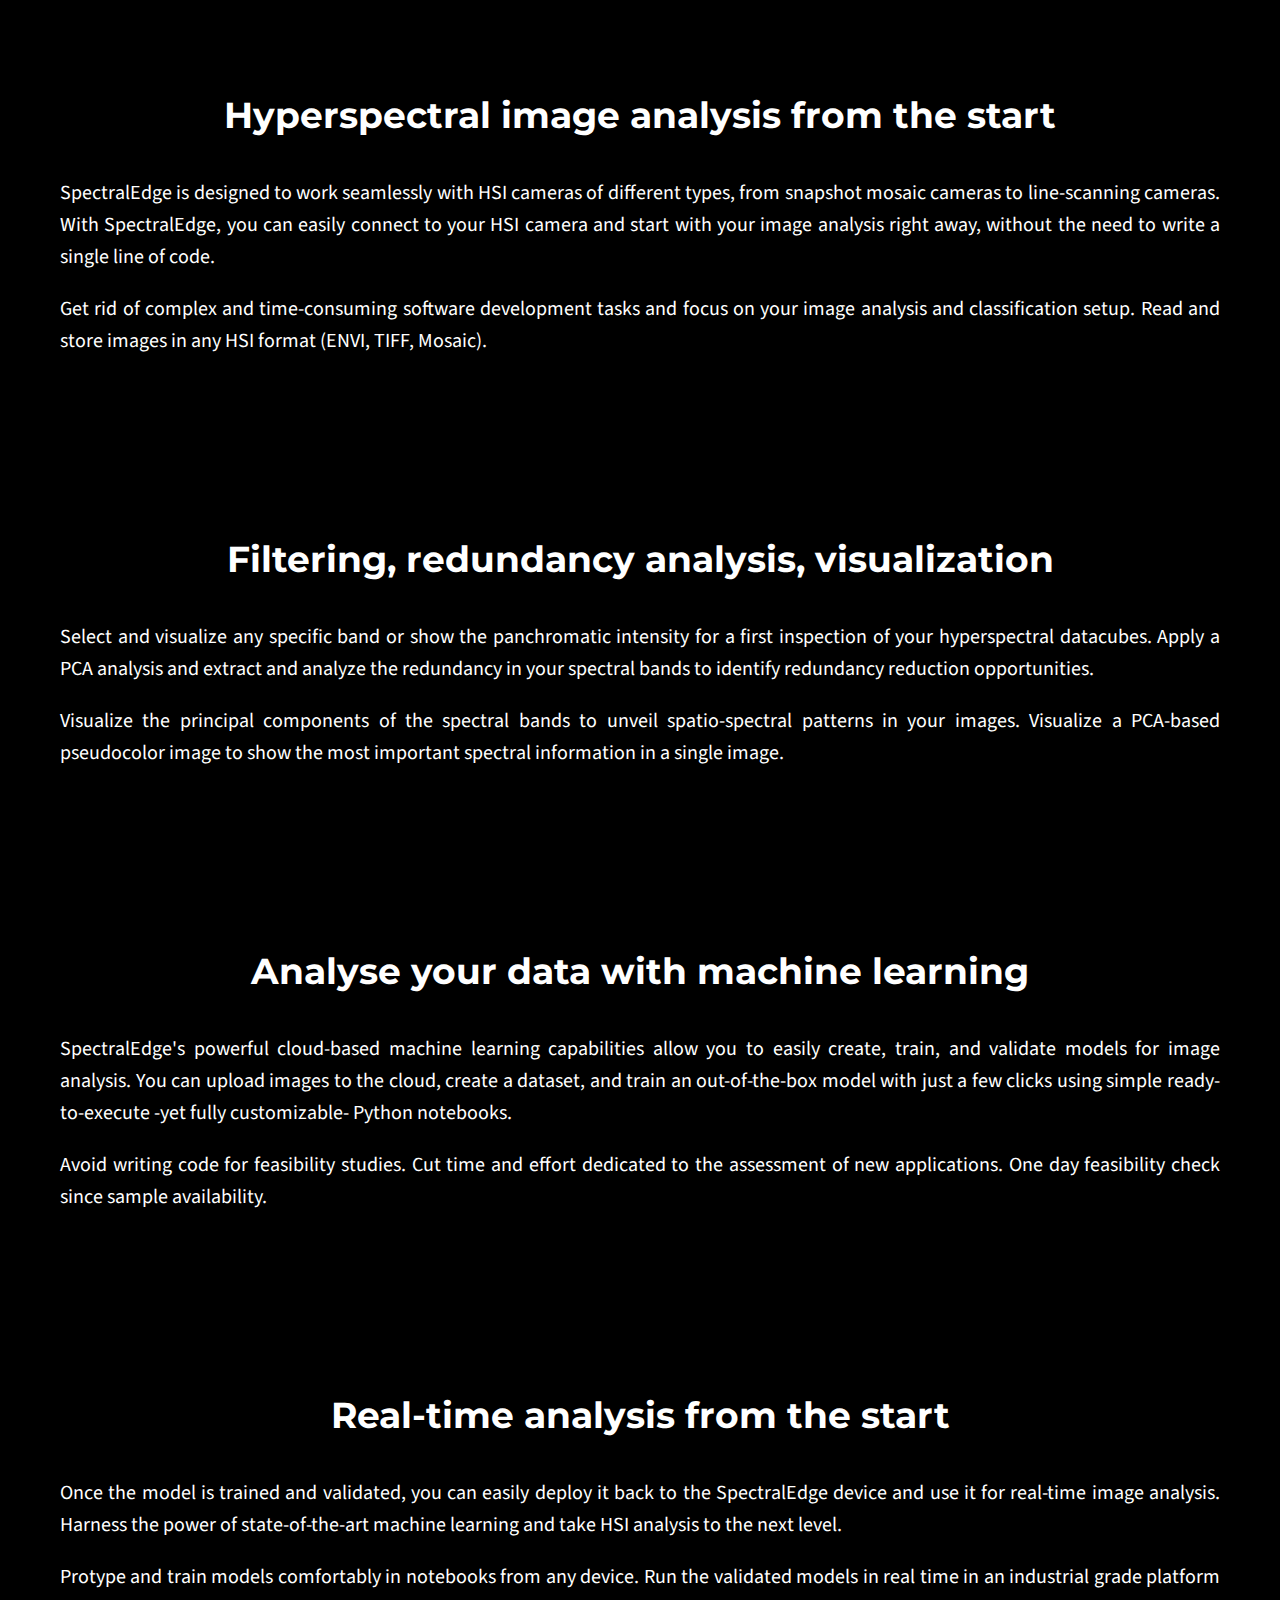
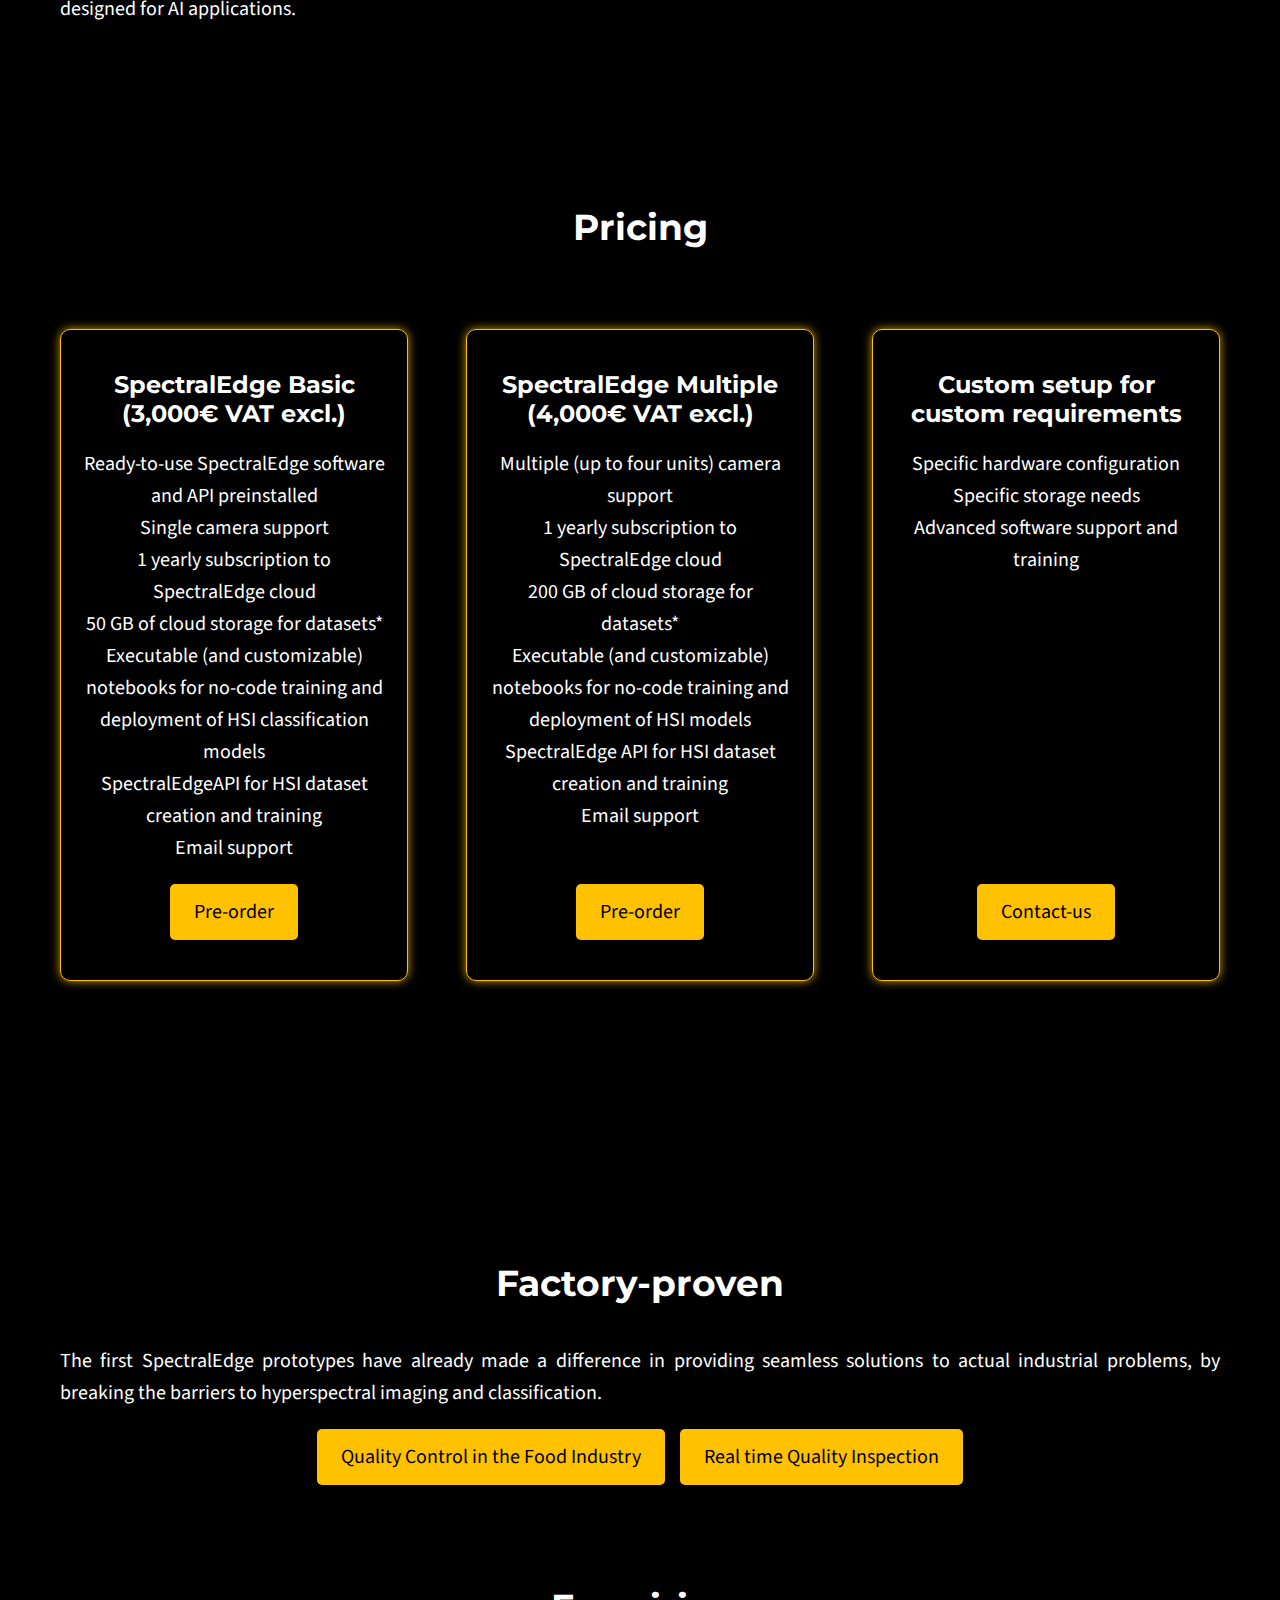
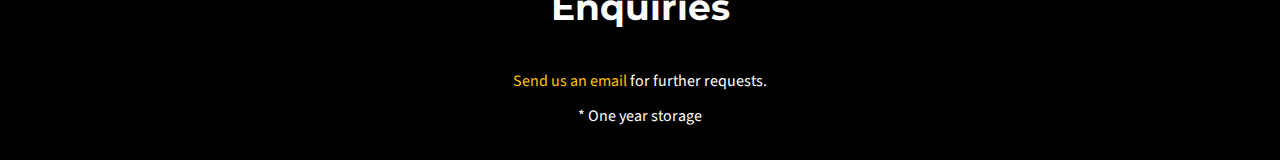
==== commit d2f506ed: "add video" ====
--- a/index.html
+++ b/index.html
@@ -50,11 +50,6 @@
           images in any HSI format (ENVI, TIFF, Mosaic).
         </p>
       </div>
-      <div class="container">
-        <video height="540" autoplay muted>
-          <source src="hyperspectral-image-analysis.mp4" type="video/mp4">
-        </video>
-      </div> 
     </section>
 
     <section class="content">
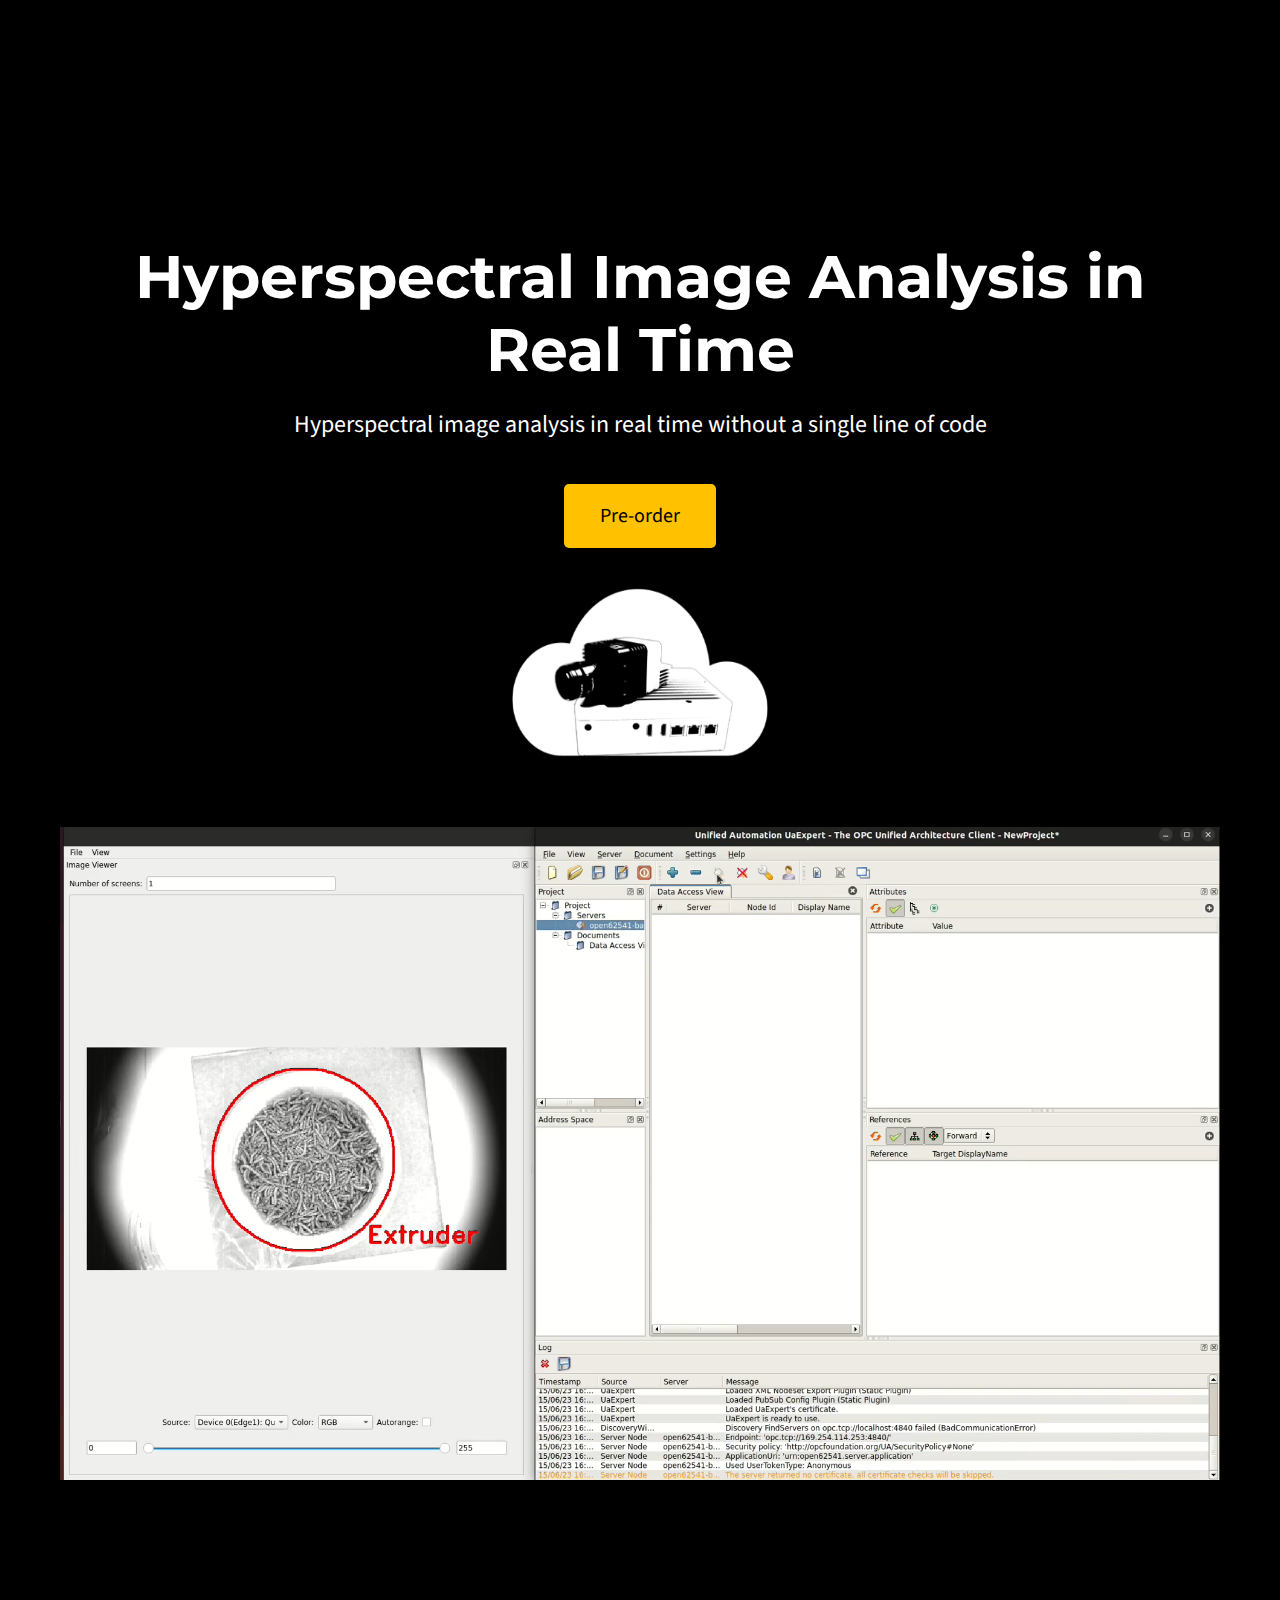
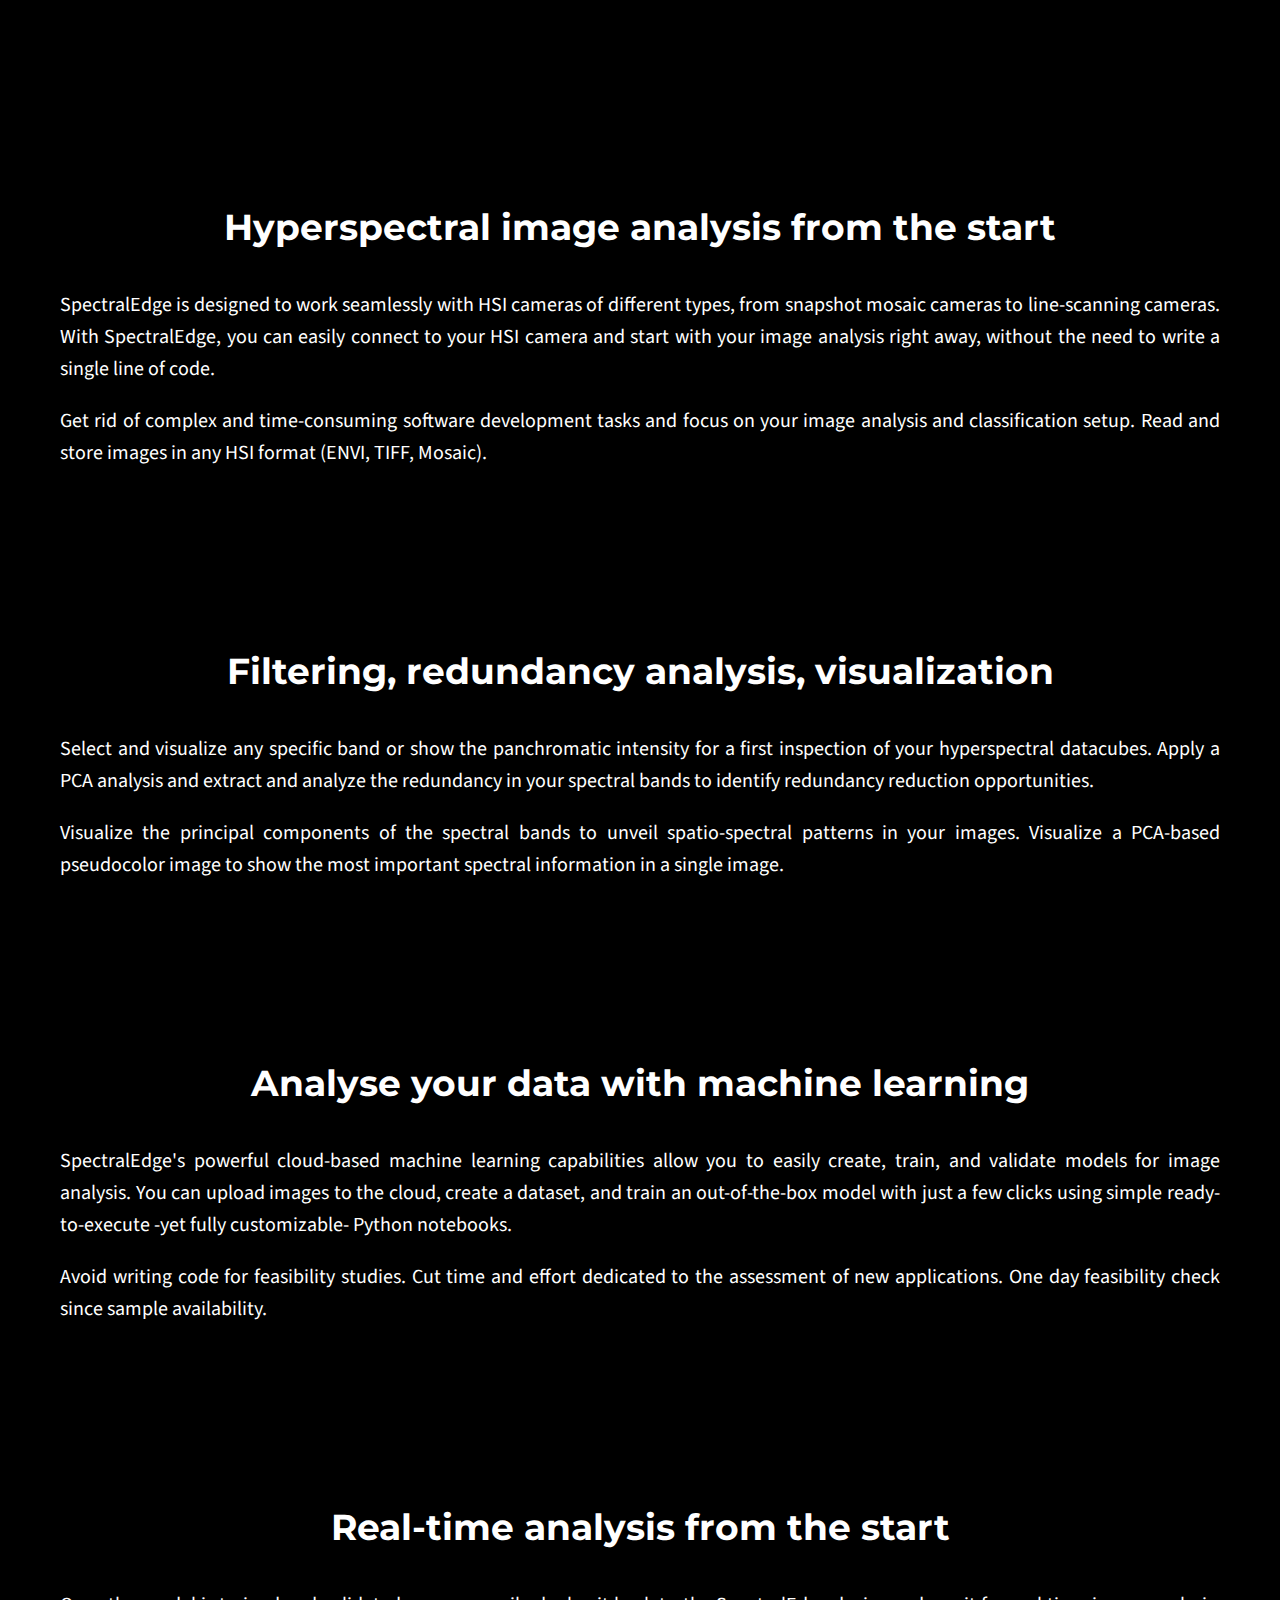
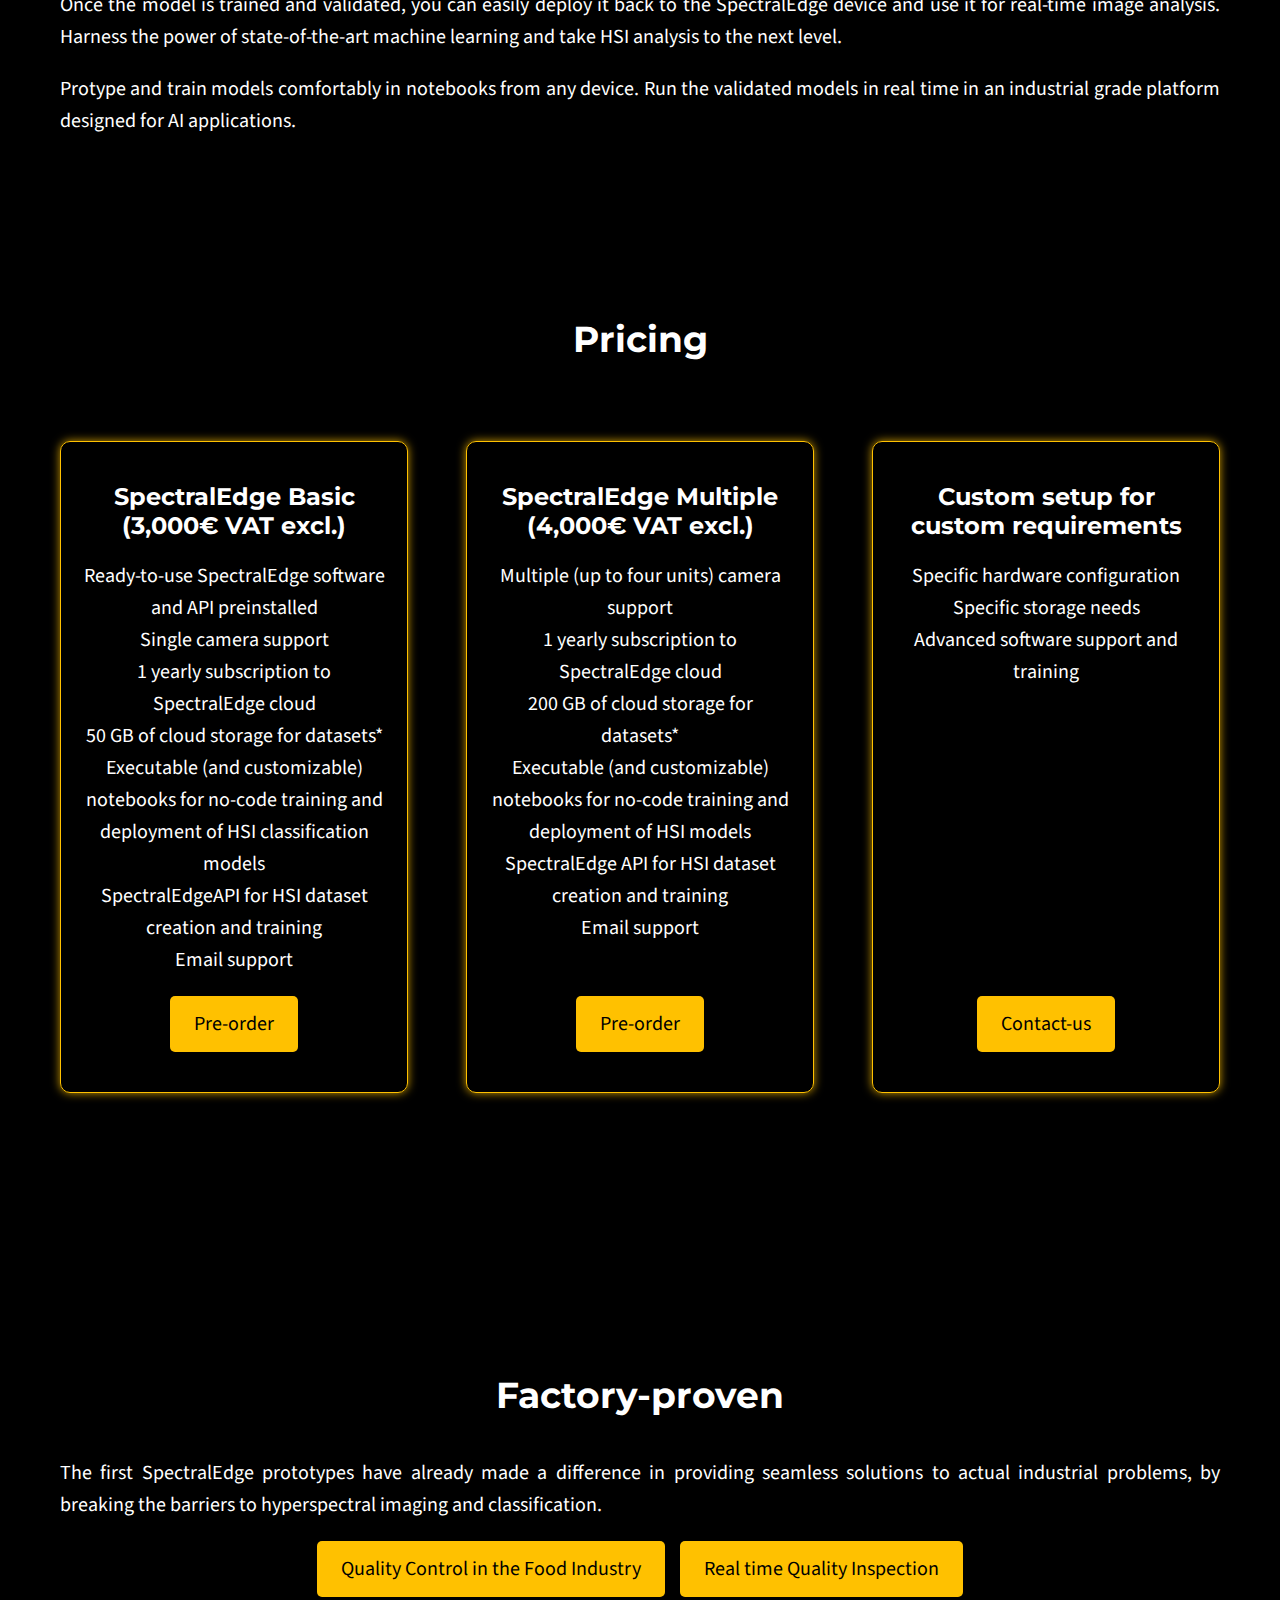
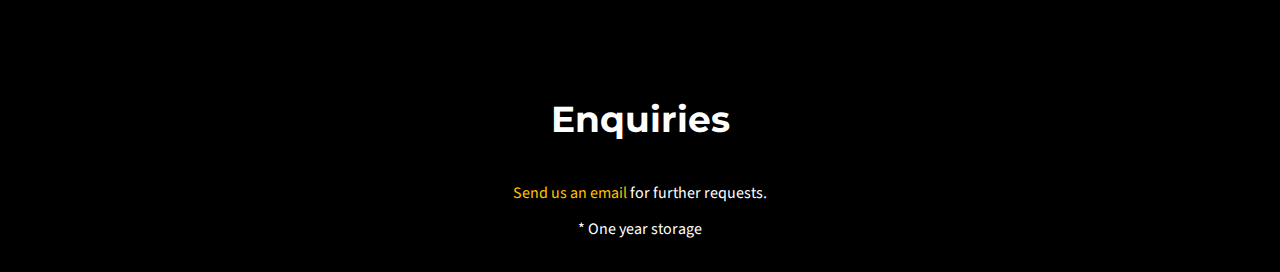
==== commit d3ad72d2: "add video" ====
--- a/index.html
+++ b/index.html
@@ -28,7 +28,7 @@
         <p></p>
         <p style="text-align:center;"><img src="spectral-edge-icon_375.png" alt="SpectralEdge system for real time HSI analysis" width="256" height="186"> </p>
         
-        <video height="540" autoplay muted>
+        <video style="outline:none; width:100%;" autoplay muted>
           <source src="hyperspectral-image-analysis.mp4" type="video/mp4">
         </video> 
       </div>
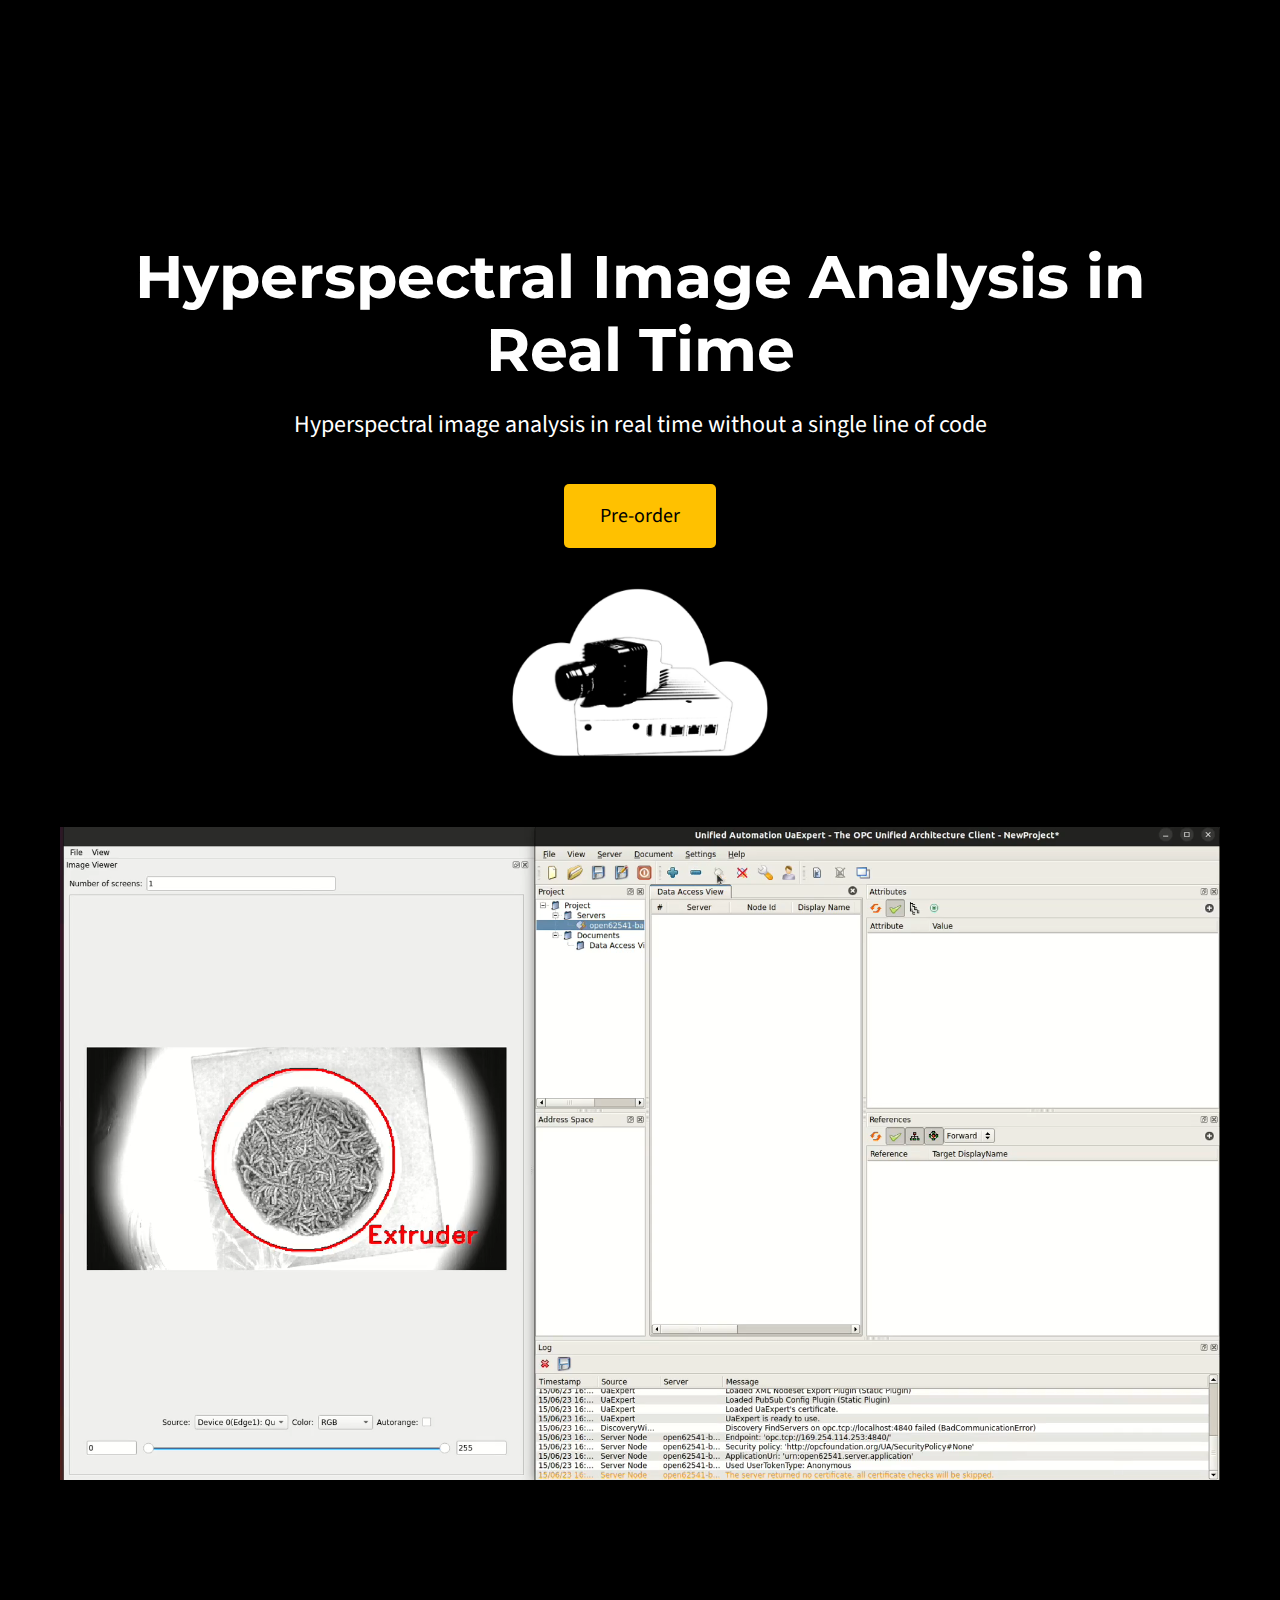
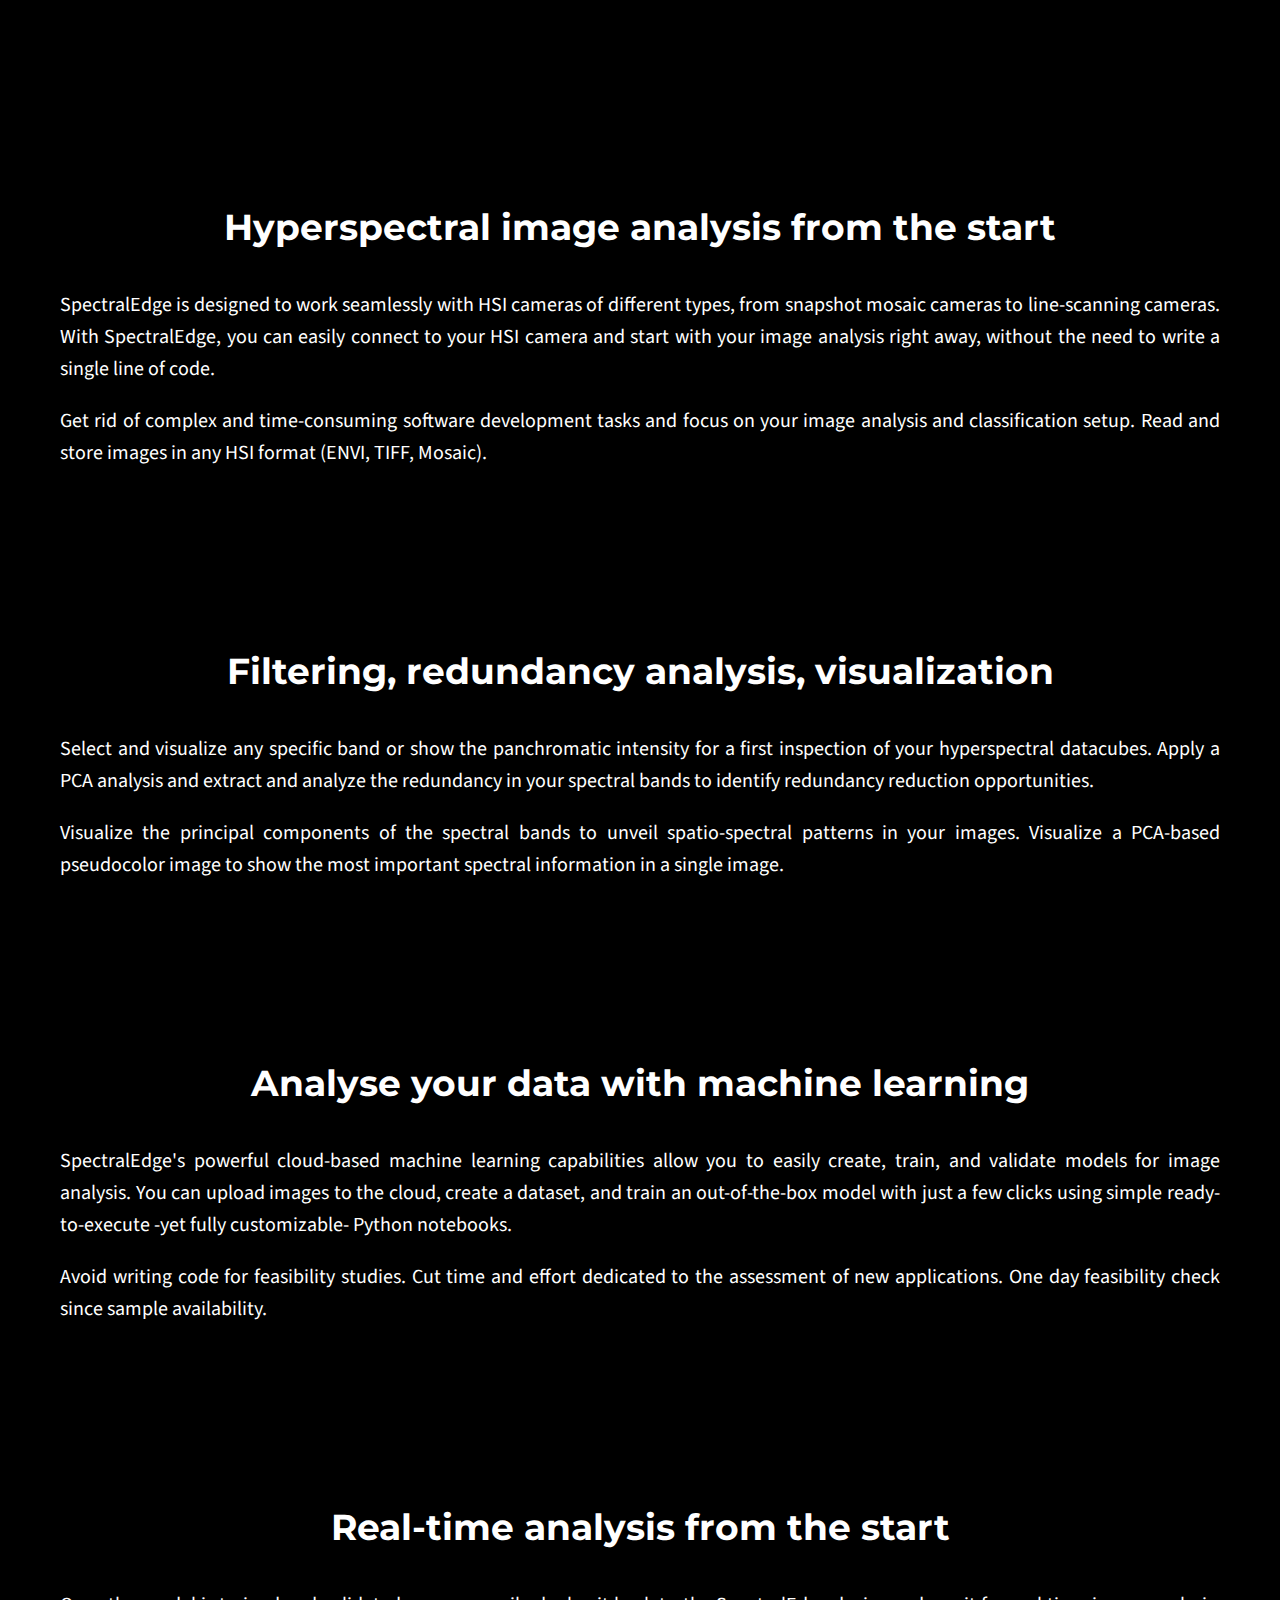
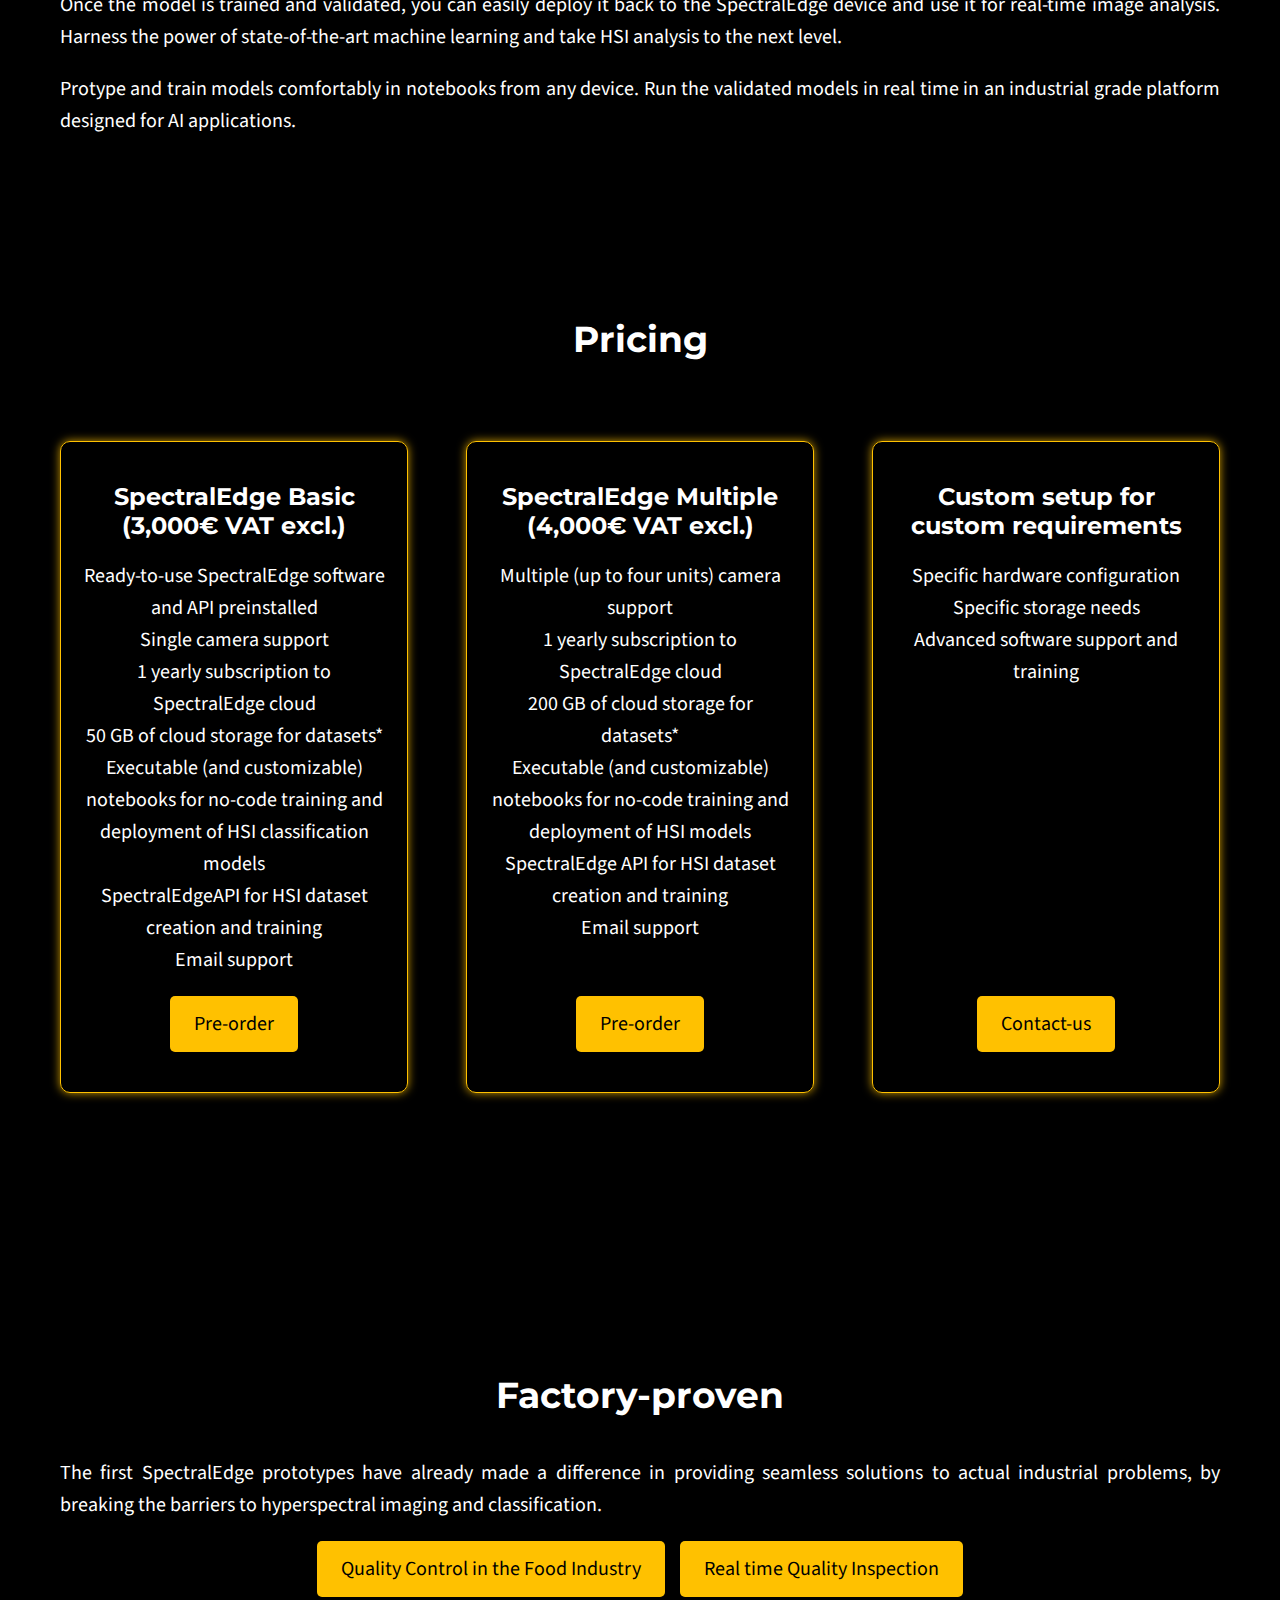
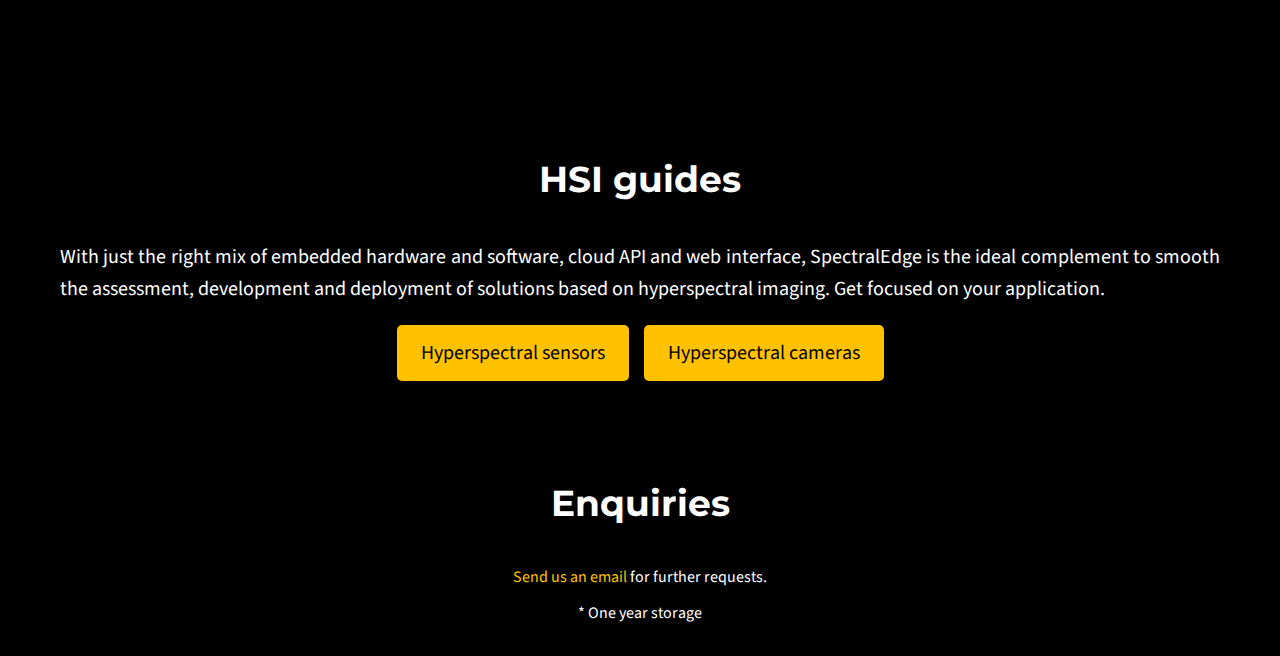
==== commit 27cb59bf: "add cameras page" ====
--- a/index.html
+++ b/index.html
@@ -179,6 +179,26 @@
         </div>
       </div>
     </section>
+    <section class="content">
+      <div class="container">
+        <h2>HSI guides</h2>
+        <p>
+          With just the right mix of embedded hardware and software, cloud API and web 
+          interface, SpectralEdge is the ideal complement to smooth the assessment, 
+          development and deployment of solutions based on hyperspectral 
+          imaging. Get focused on your application.
+        </p>
+        <div class="cta">
+          <a href="/hyperspectral-sensor/"
+            >Hyperspectral sensors</a
+          >
+          <span>&nbsp &nbsp &nbsp</span>
+          <a href="/hyperspectral-cameras/"
+            >Hyperspectral cameras</a
+          >
+        </div>
+      </div>
+    </section>
     <footer>
       <h2>Enquiries</h2>
       <p>
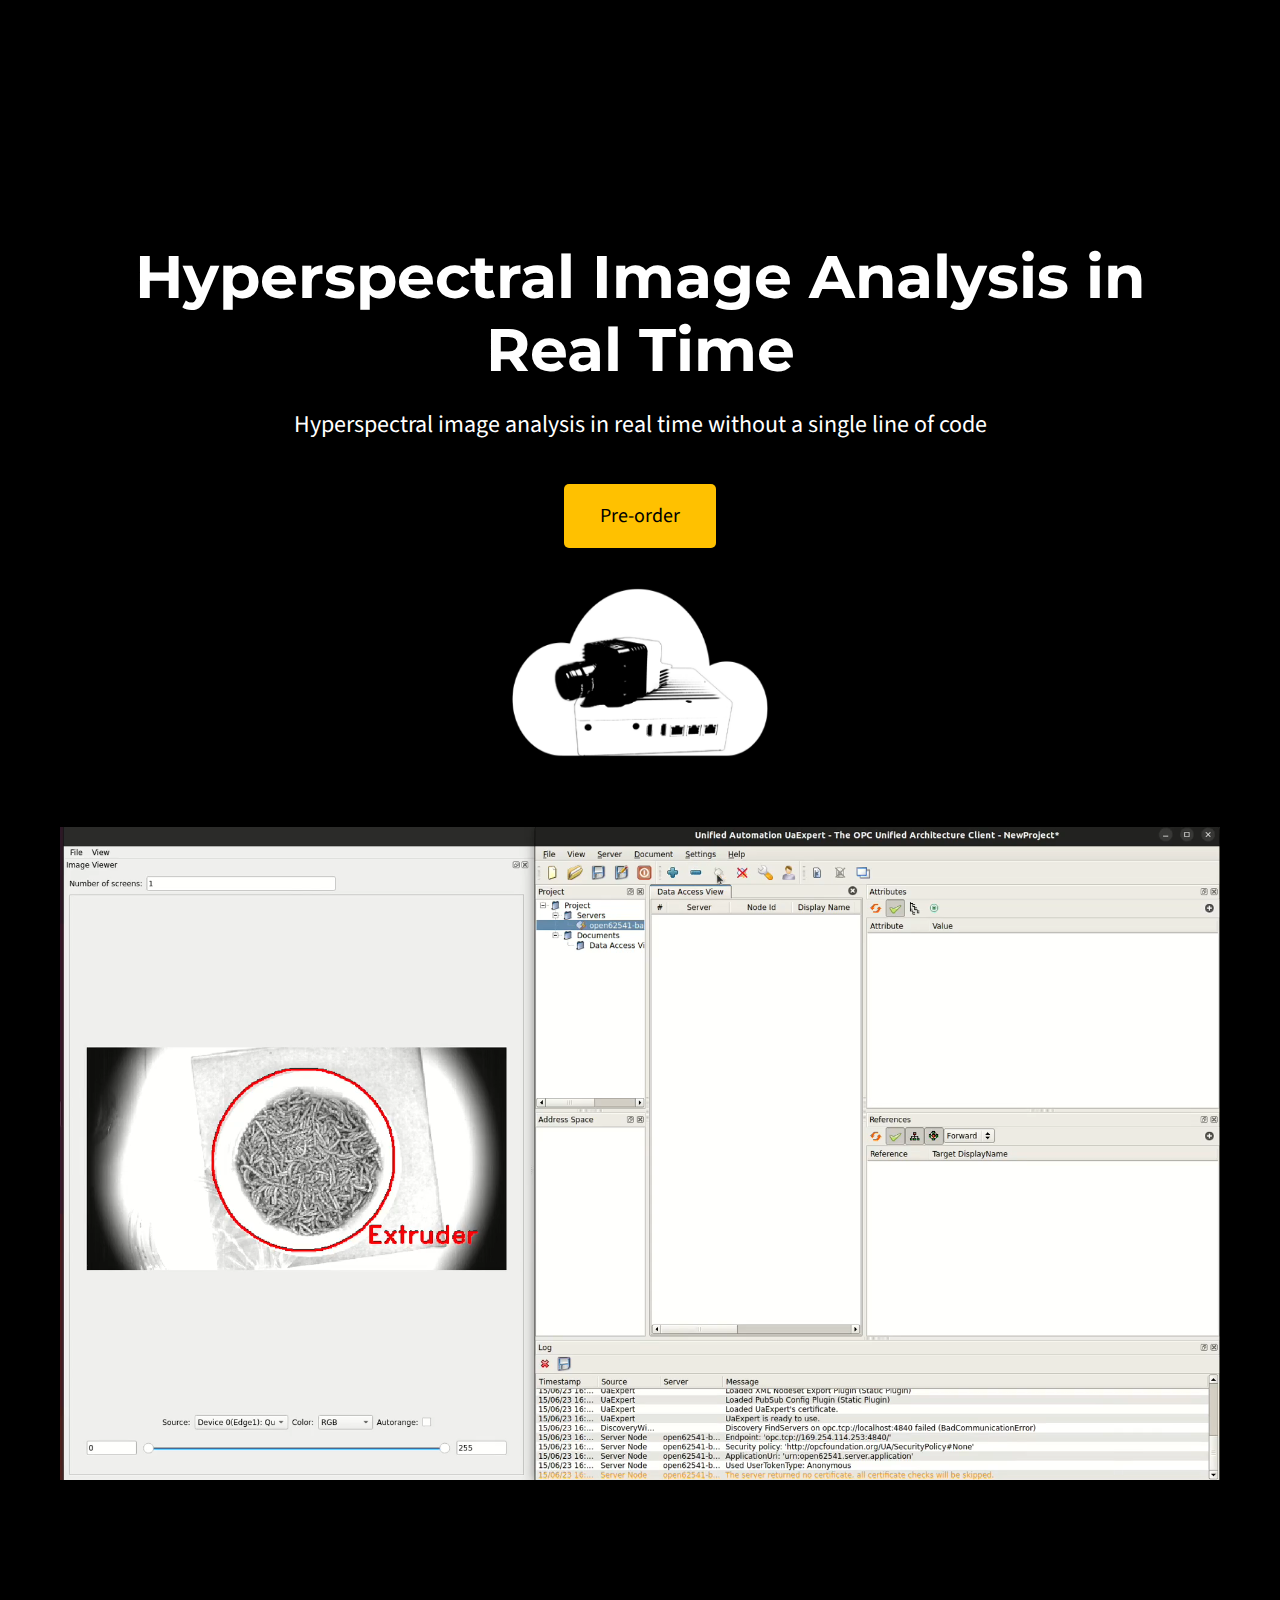
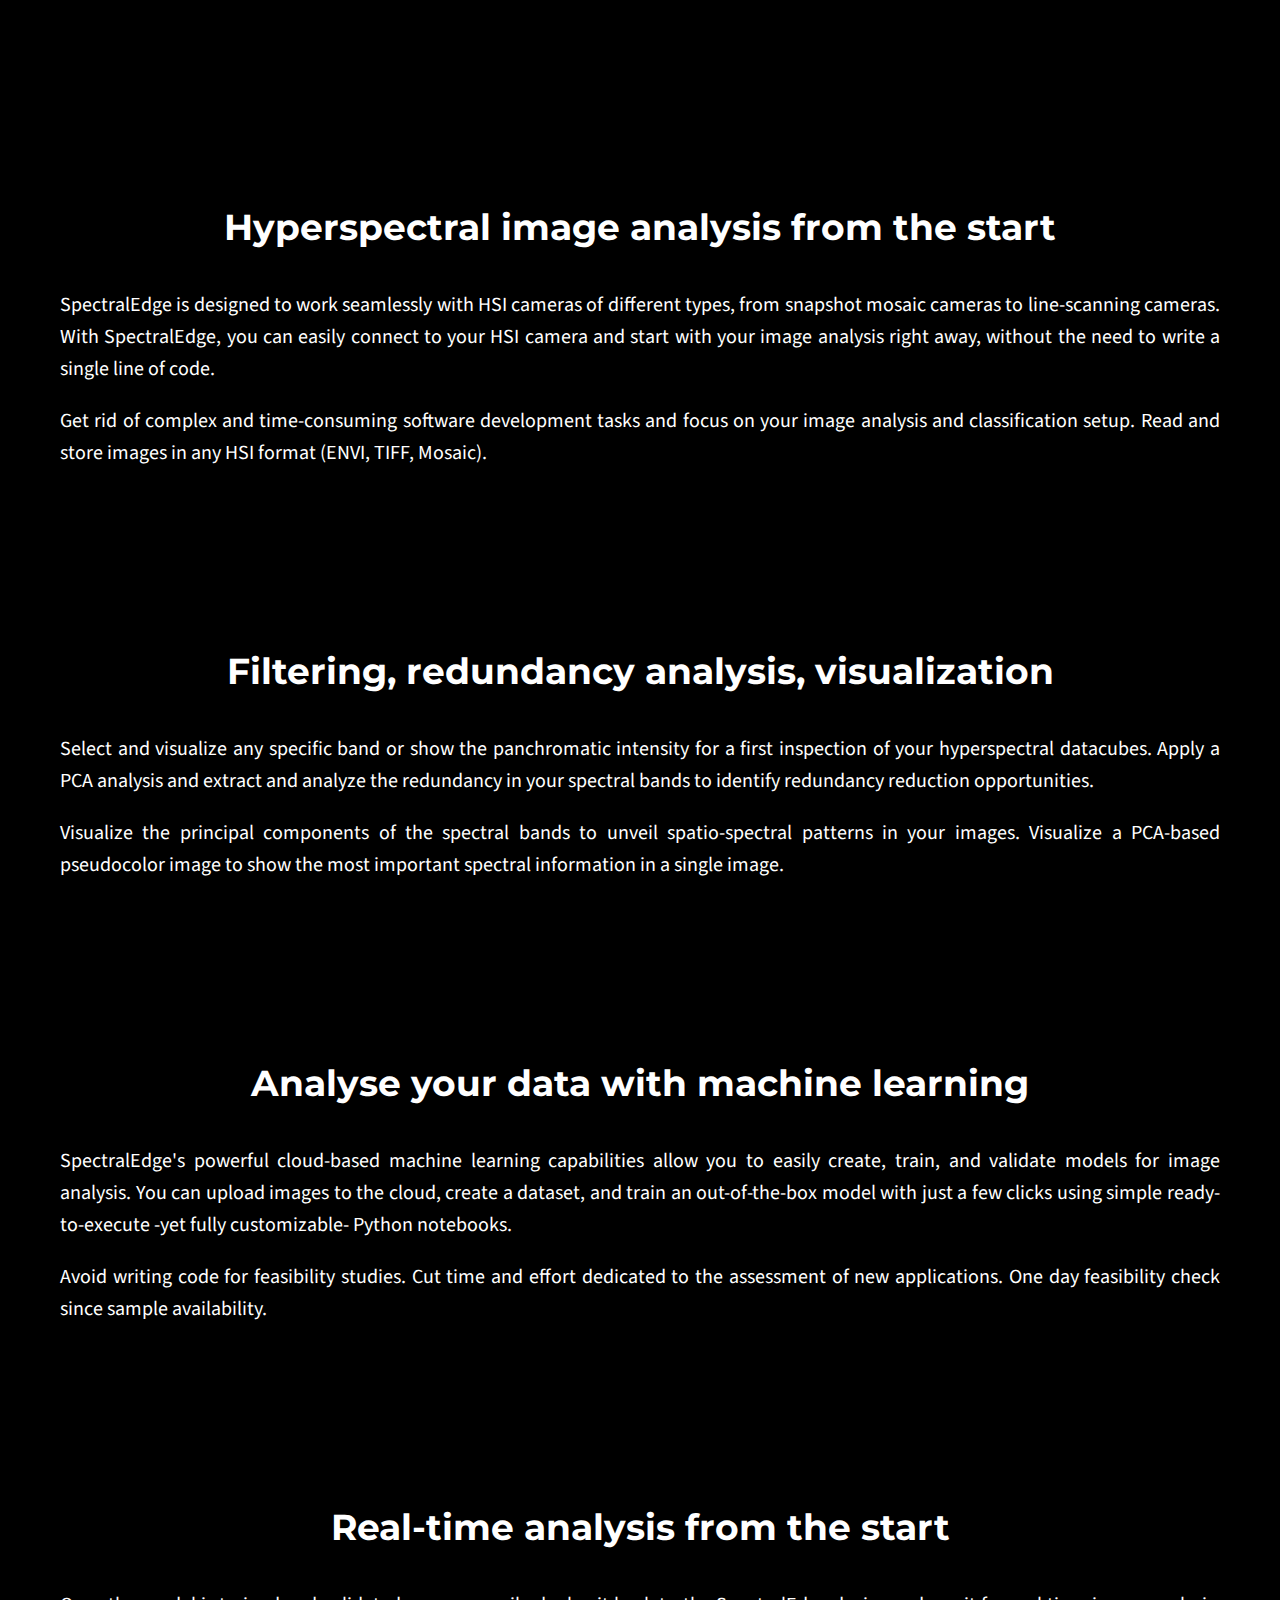
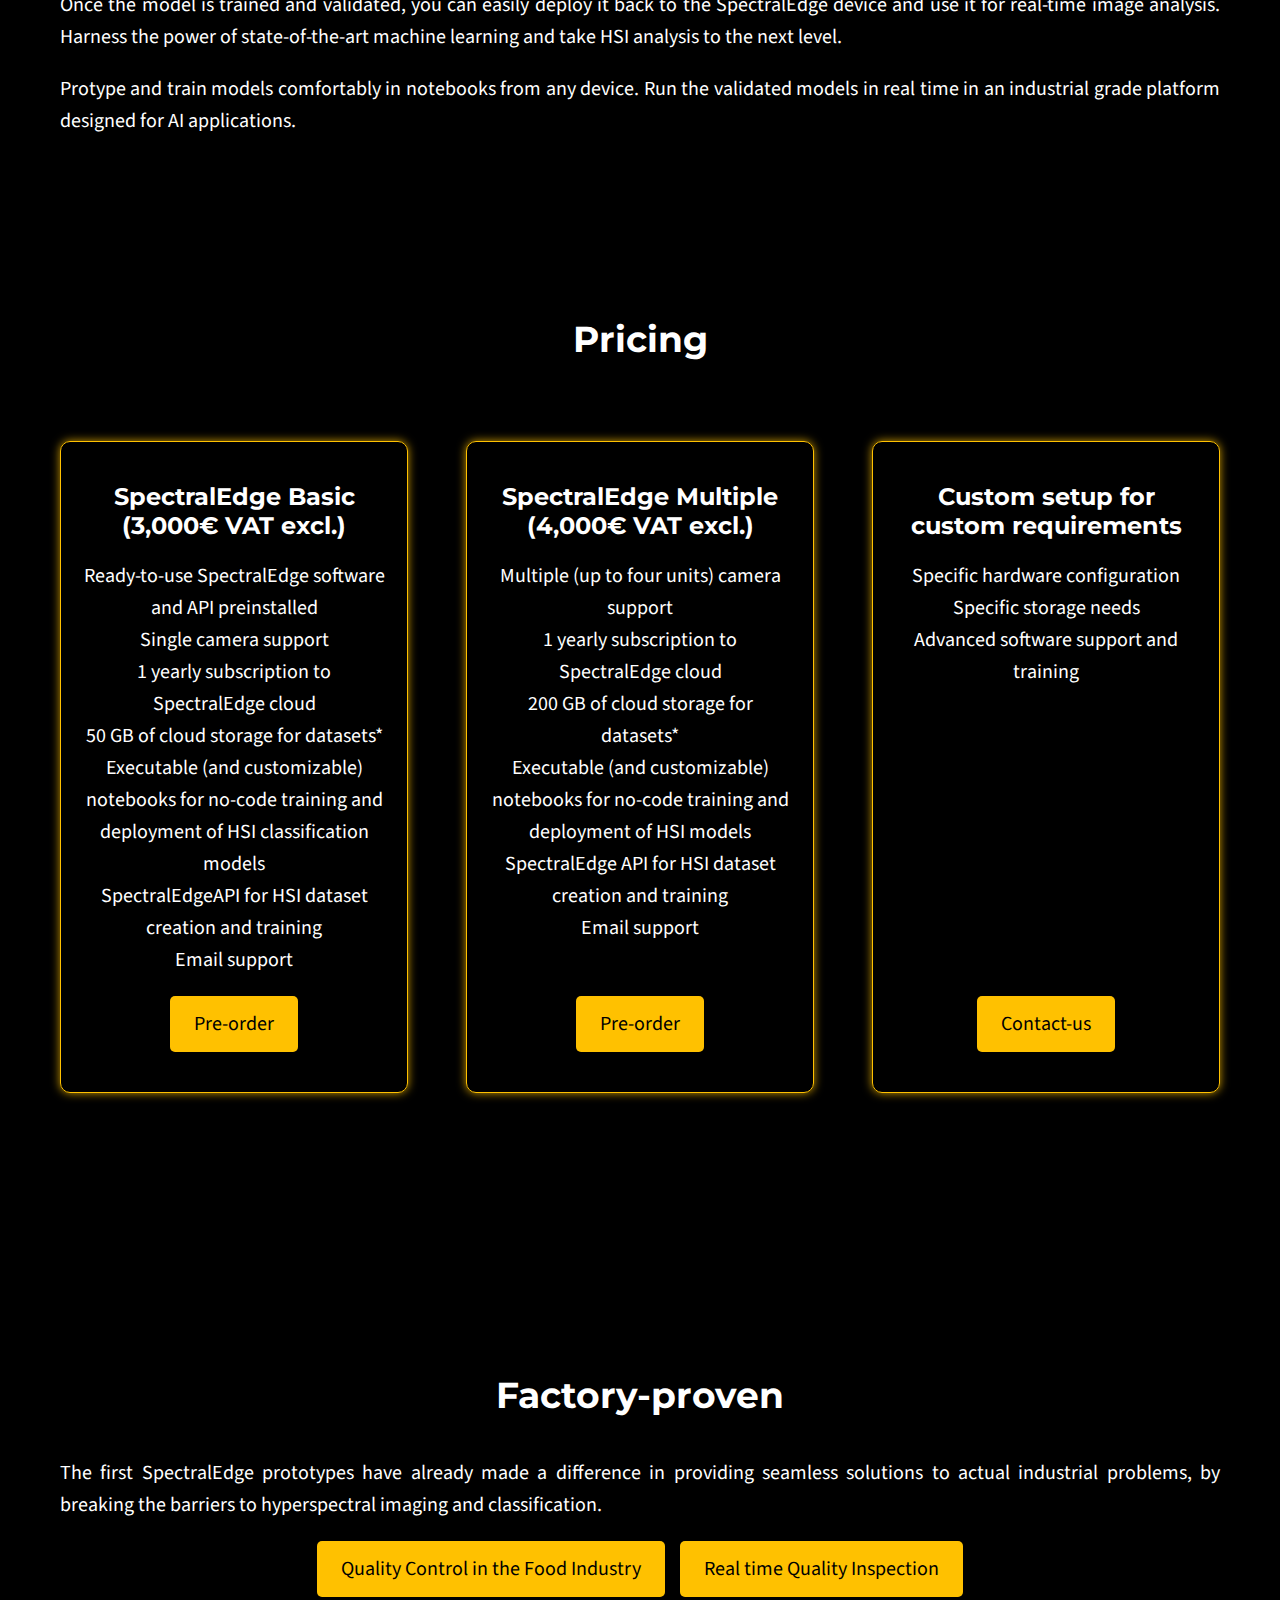
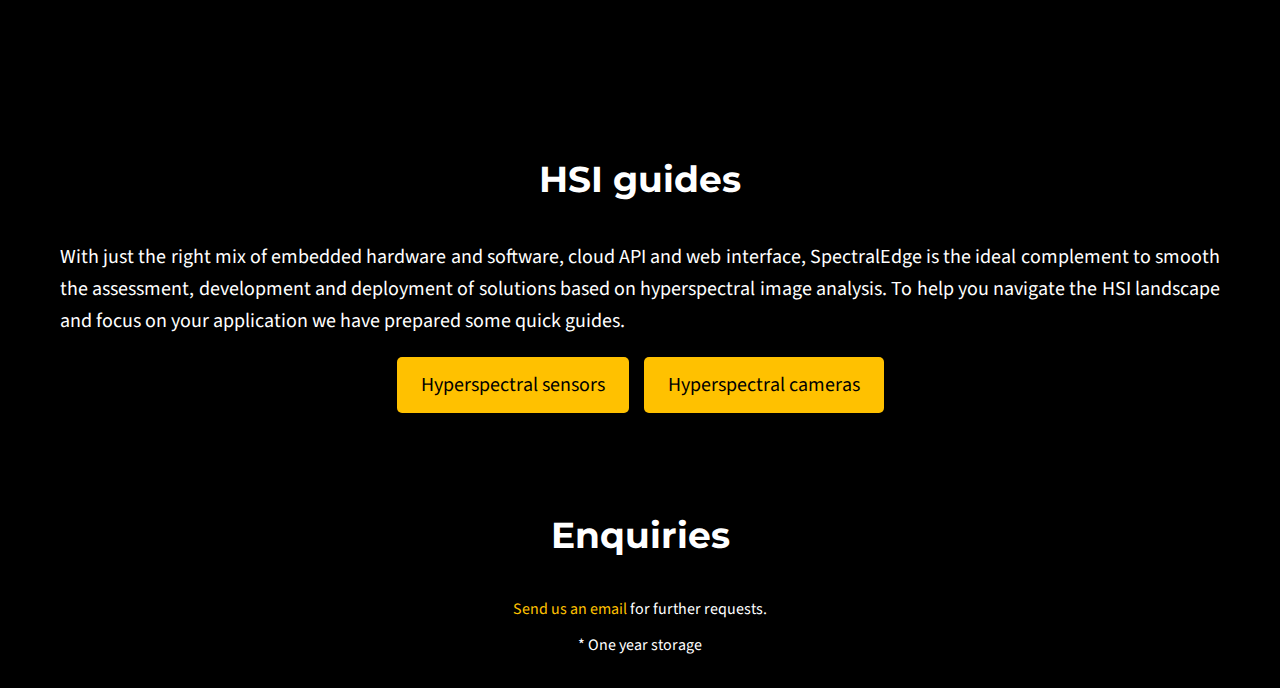
==== commit c1a64201: "cameras page" ====
--- a/index.html
+++ b/index.html
@@ -186,7 +186,8 @@
           With just the right mix of embedded hardware and software, cloud API and web 
           interface, SpectralEdge is the ideal complement to smooth the assessment, 
           development and deployment of solutions based on hyperspectral 
-          imaging. Get focused on your application.
+          image analysis. To help you navigate the HSI landscape and focus on your 
+          application we have prepared some quick guides.
         </p>
         <div class="cta">
           <a href="/hyperspectral-sensor/"
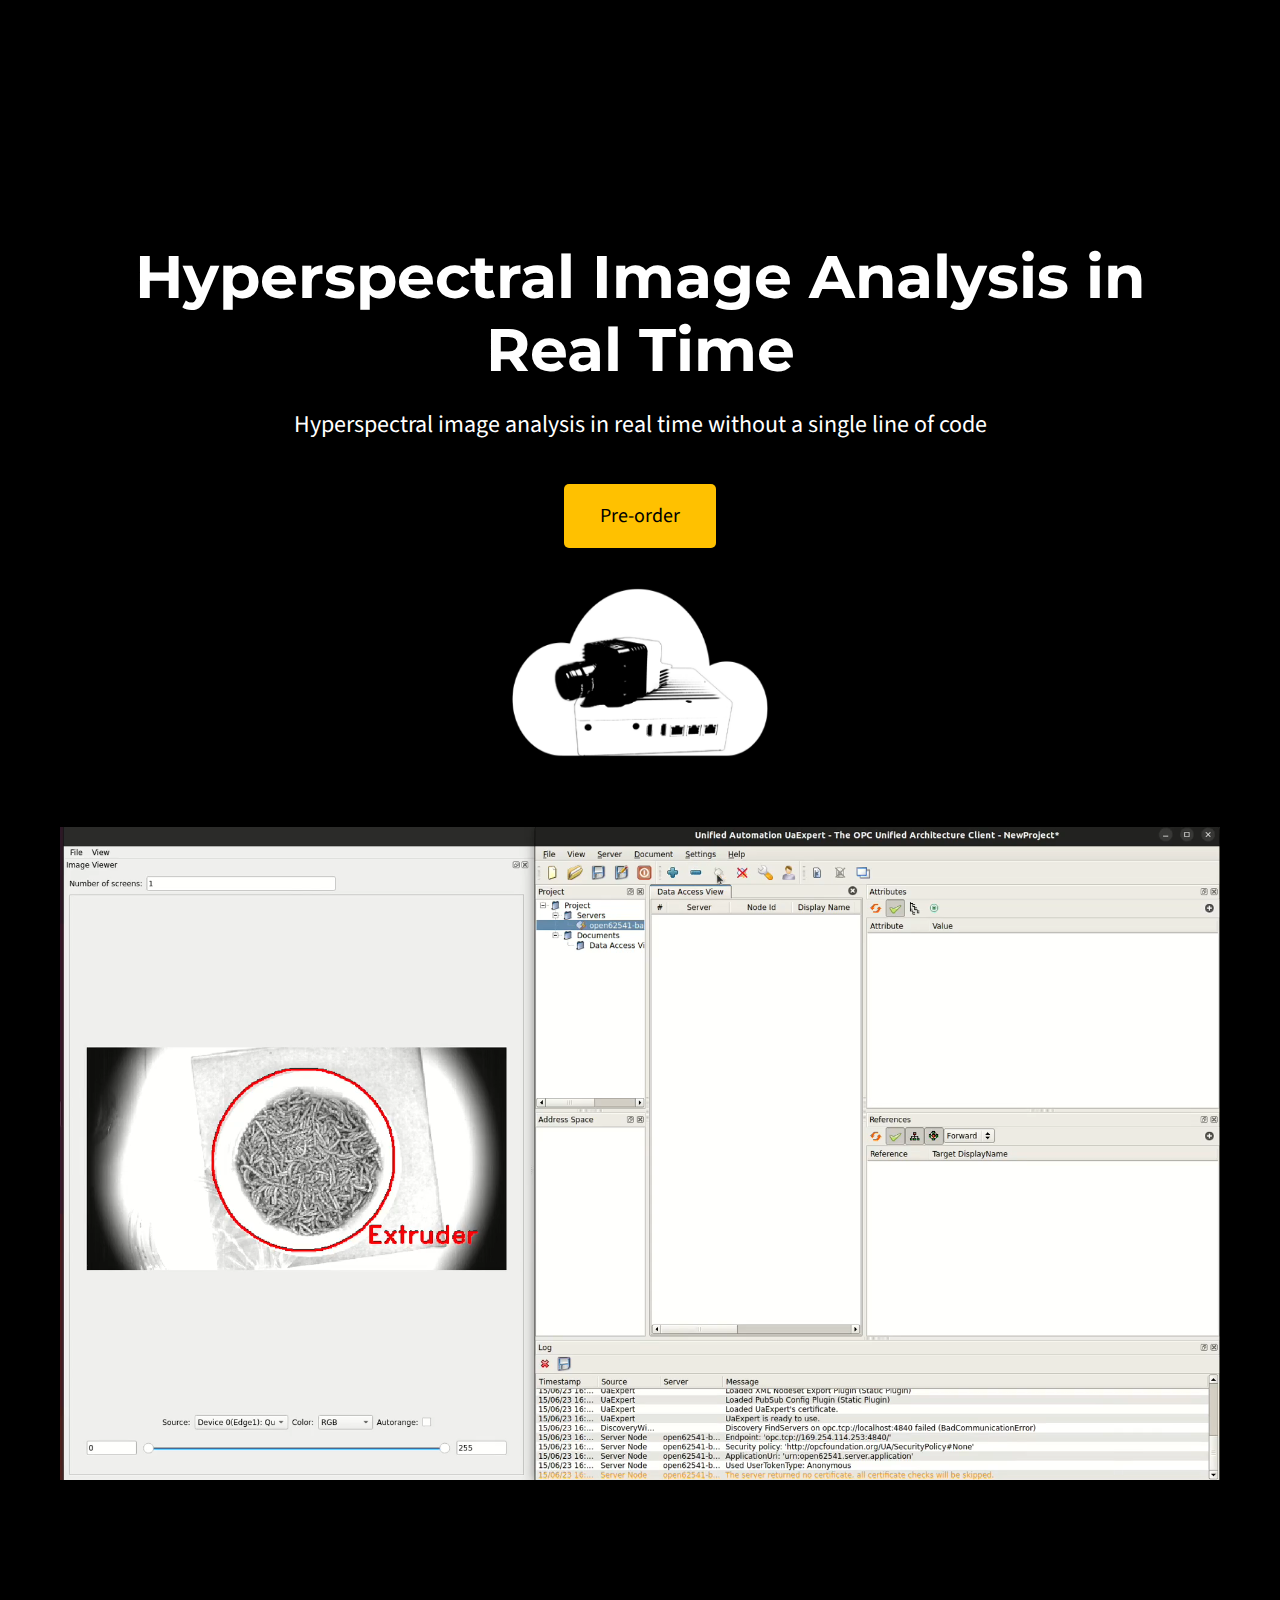
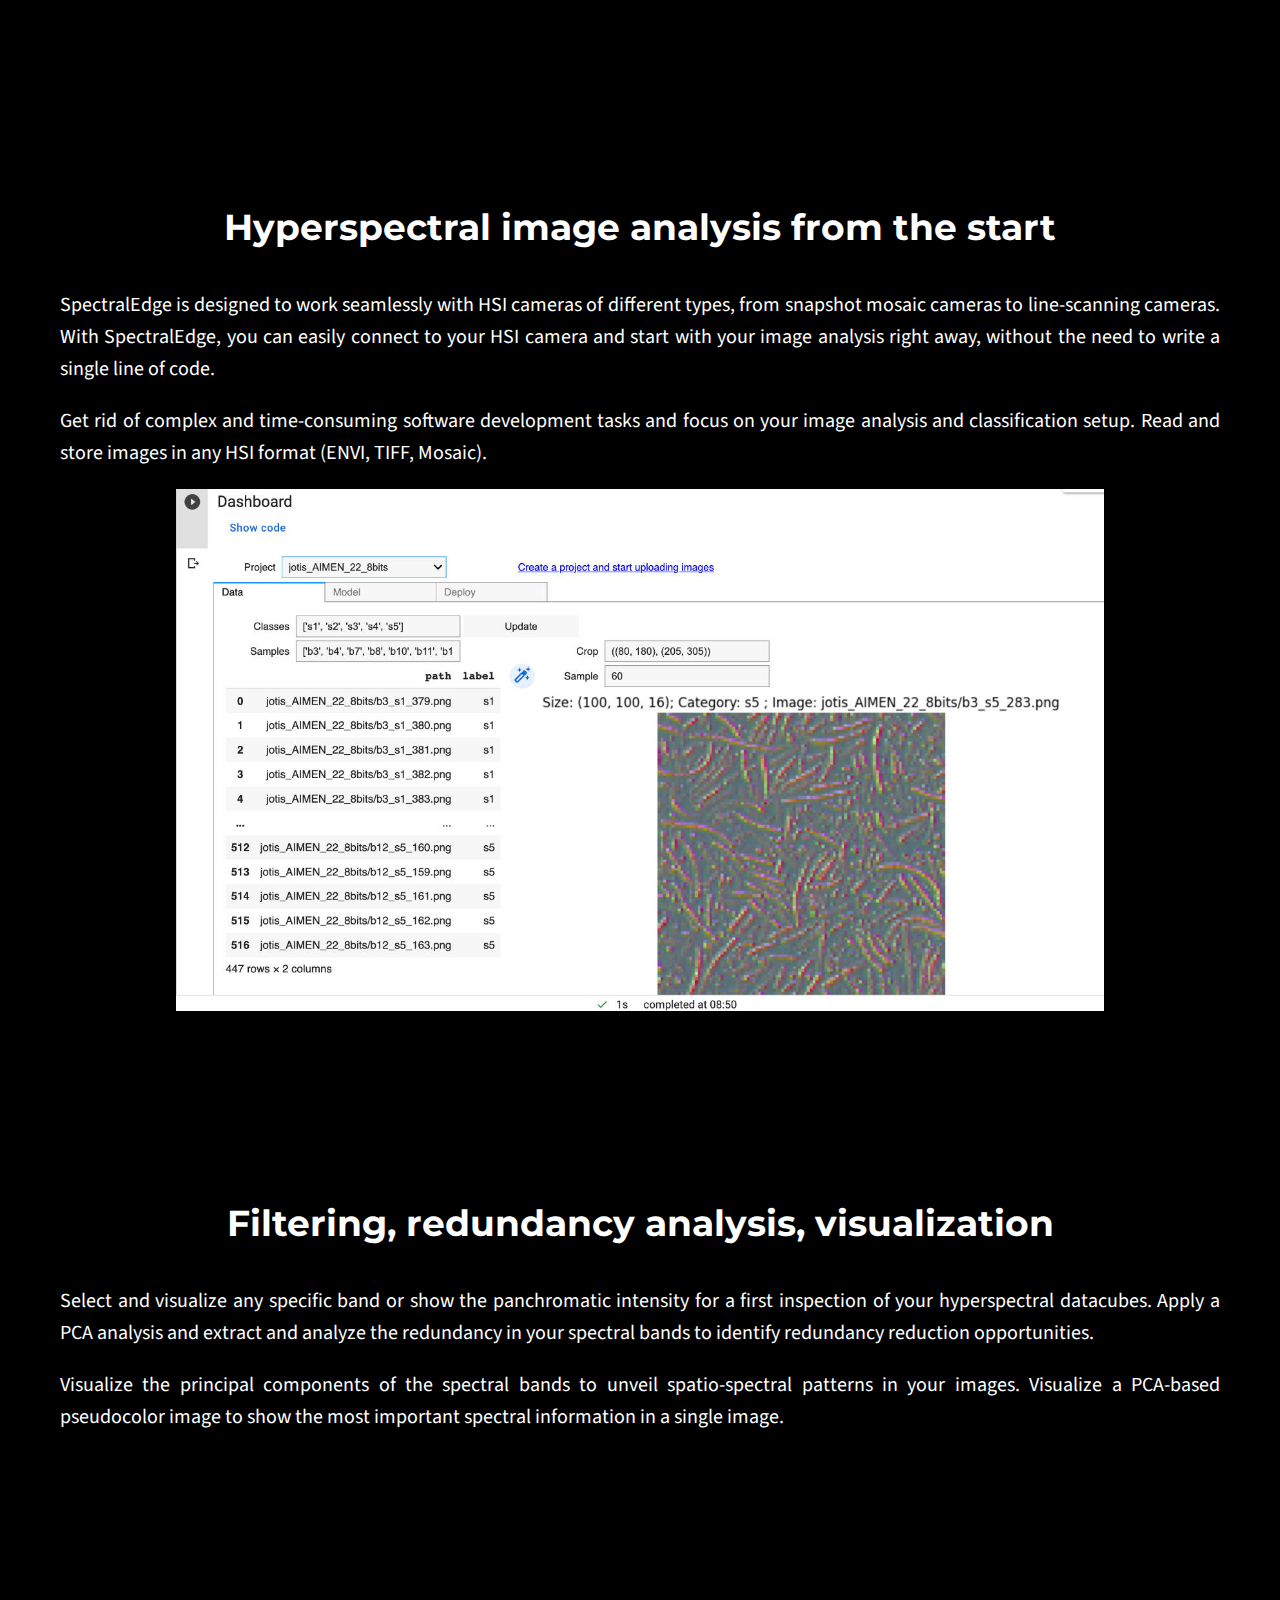
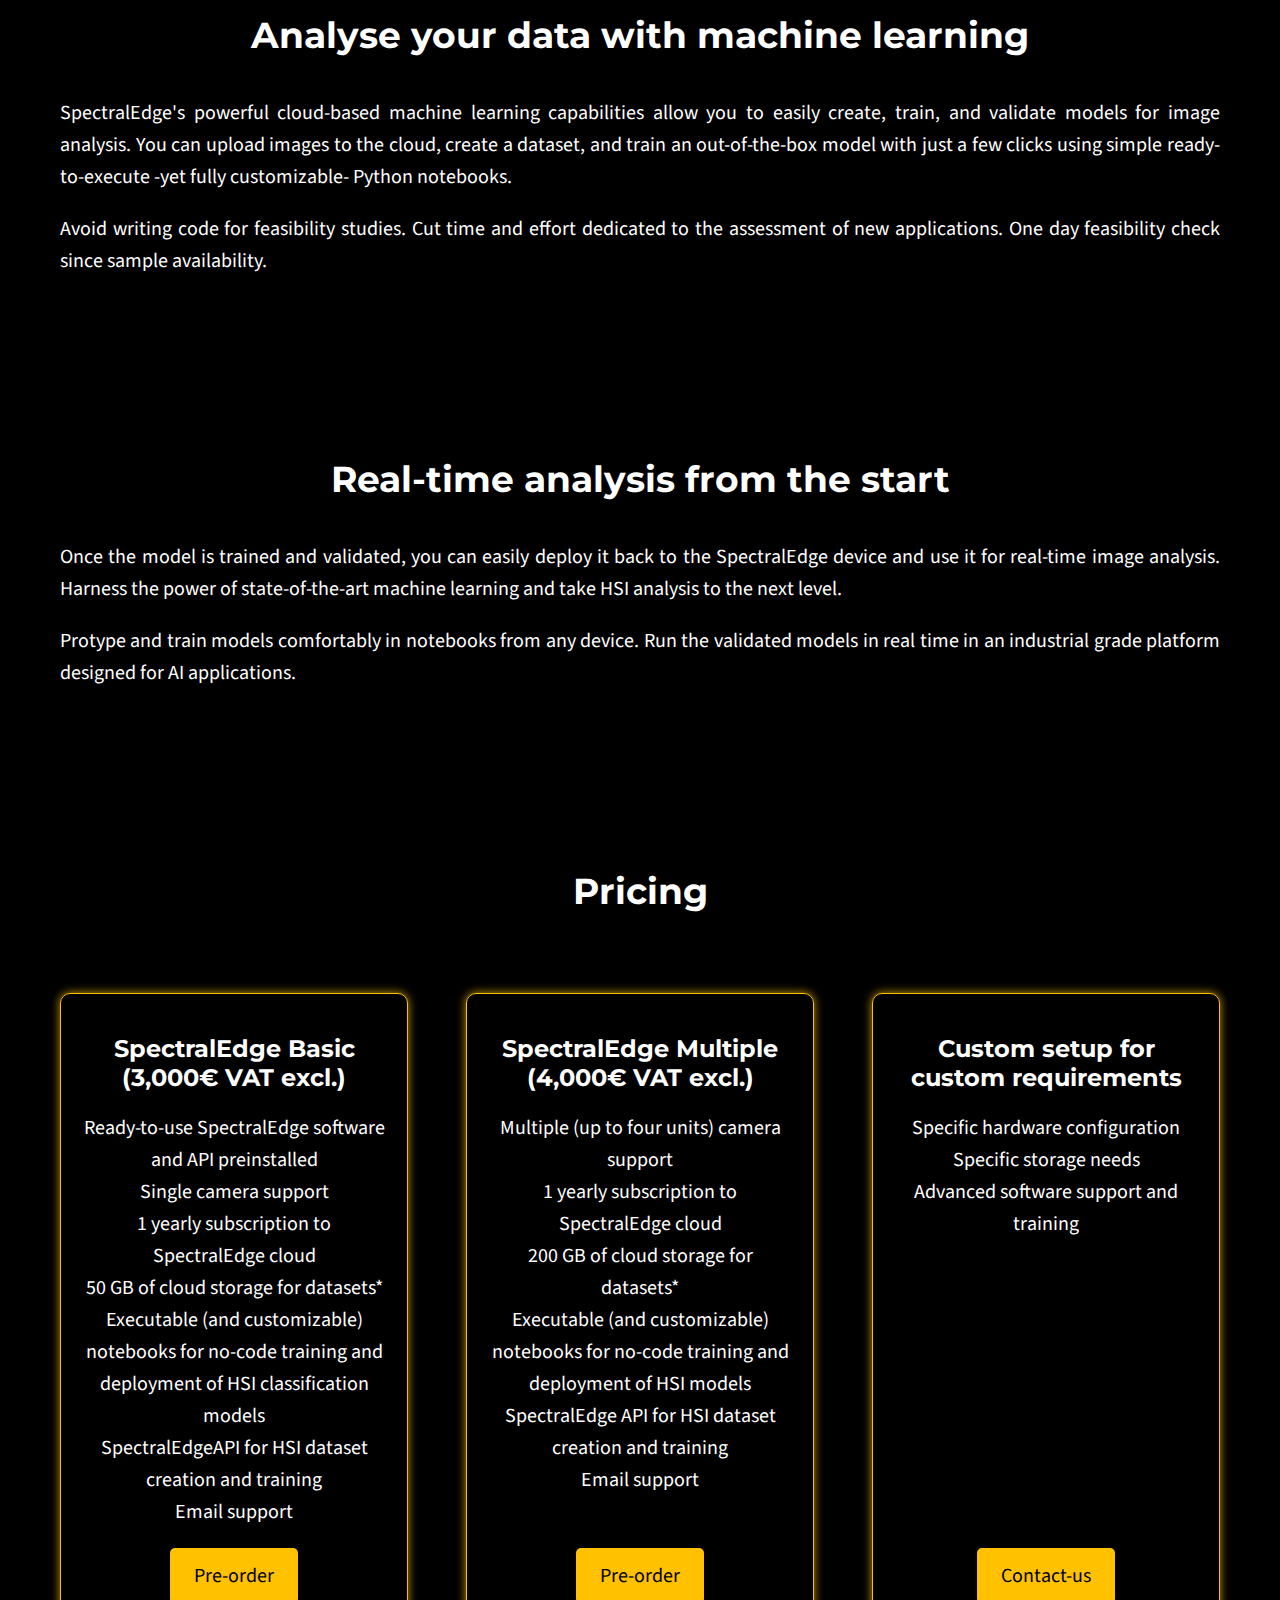
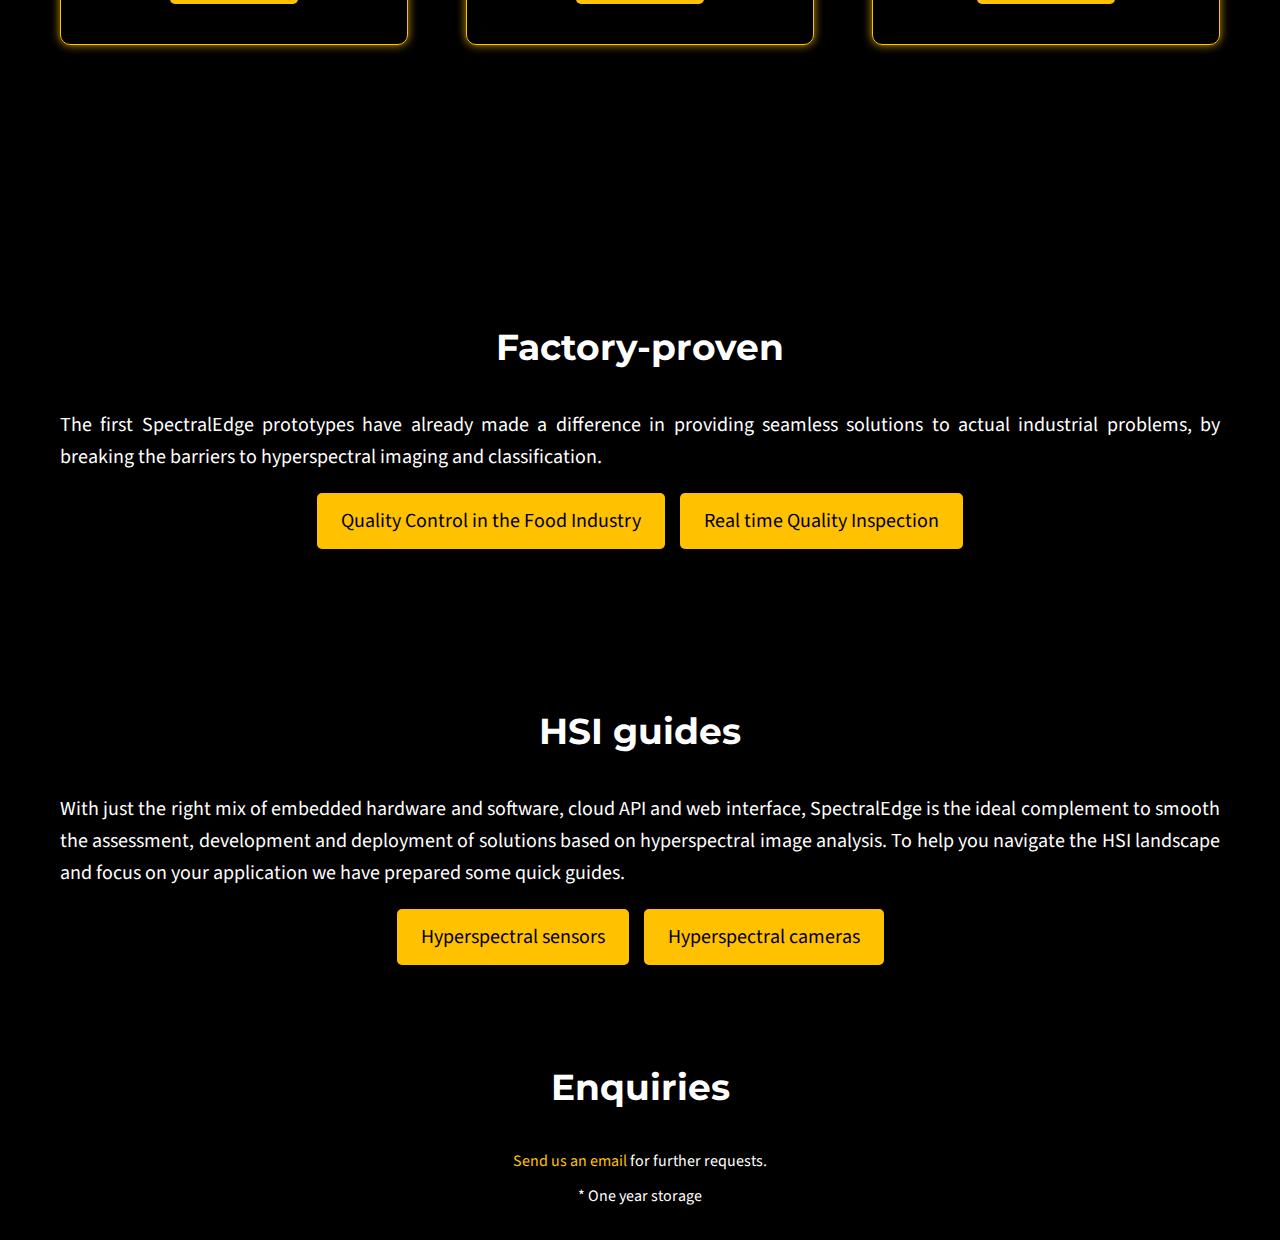
==== commit 2d927b79: "add im" ====
--- a/index.html
+++ b/index.html
@@ -49,6 +49,7 @@
           focus on your image analysis and classification setup. Read and store 
           images in any HSI format (ENVI, TIFF, Mosaic).
         </p>
+        <p style="text-align:center;"><img src="hyperspectral-image-analysis.jpg" alt="Dashboard for hyperspectral image analysis" width="80%" > </p>
       </div>
     </section>
 
